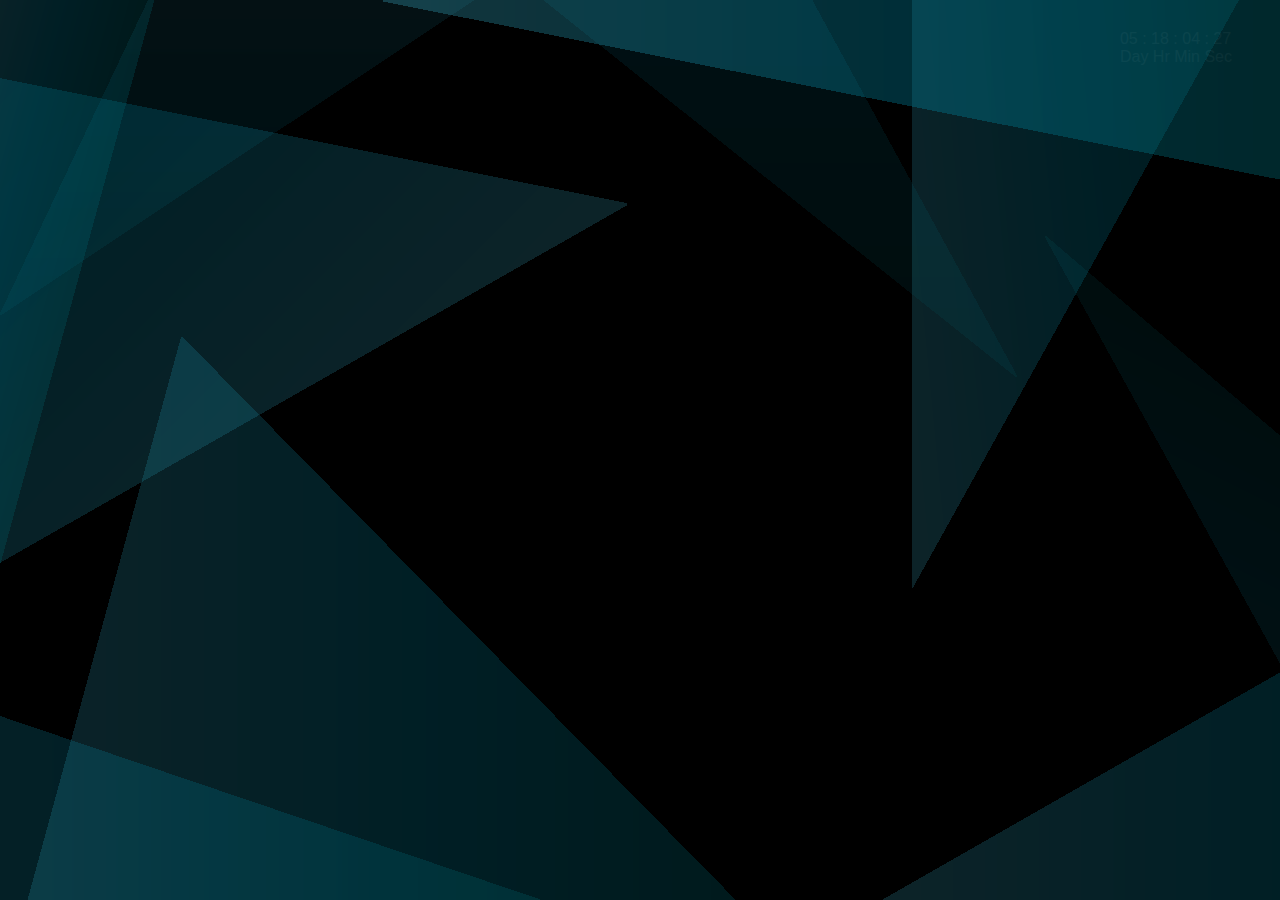
==== index.html @ abb42fe4 "Initial commit" ====
<!DOCTYPE html>
<html>
	<head>
		<title></title>
		<meta charset="UTF-8" />
		<link rel="stylesheet" type="text/css" href="includes/css/stylesheets.css" />
	</head>
	<body>
		<div id="intro">
			<div id="triangle-1"></div>
			<div id="triangle-2"></div>
			<div id="triangle-3"></div>
			<div id="triangle-4"></div>
			<div id="triangle-5"></div>
			<div id="triangle-6"></div>
			<div id="triangle-7"></div>
			<div id="triangle-8"></div>
			<div id="triangle-9"></div>
			<div id="triangle-10"></div>
		</div>
		<div id="content">
			<div id="clock">
				<span></span><br/>
				<span>Day Hr Min Sec</span>
			</div>
			<a href="index.html"><div class="base" id="logo"></div></a>
			<div id="arrow-down"></div>
		</div>
		<script type="text/javascript" src="http://ajax.googleapis.com/ajax/libs/jquery/1.9.1/jquery.min.js"></script>
		<script type="text/javascript" src="includes/js/religions_prayers_times.js"></script>
		<script type="text/javascript" src="includes/js/scripts.js"></script>
	</body>
</html>
---- includes/css/stylesheets.css ----
* {
	margin: 0px;
	padding: 0px;
}

body {
	background: #000000;
	color: white;
	font-family: 'Roboto', sans-serif;
}

#intro {
	position: absolute;
	overflow: hidden;
}

#triangle-1 {
	width: 366px;
	height: 664px;
	background: url(../imgs/triangles/triangle_1.png);
	position: absolute;
	bottom: 0px;
	right: 0px;
}

#triangle-2 {
	width: 577px;
	height: 384px;
	background: url(../imgs/triangles/triangle_2.png);
	position: absolute;
	top: 0px;
	left: 0px;
}

#triangle-3 {
	width: 368px;
	height: 667px;
	background: url(../imgs/triangles/triangle_3.png);
	position: absolute;
	top: 0px;
	right: 0px;
}

#triangle-4 {
	width: 835px;
	height: 667px;
	background: url(../imgs/triangles/triangle_4.png);
	position: absolute;
	top: 0px;
	left: 182px;
}

#triangle-5 {
	width: 1022px;
	height: 204px;
	background: url(../imgs/triangles/triangle_5.png);
	position: absolute;
	top: 0px;
	right: 0px;
}

#triangle-6 {
	width: 809px;
	height: 462px;
	background: url(../imgs/triangles/triangle_6.png);
	position: absolute;
	bottom: 0px;
	right: 0px;
}

#triangle-7 {
	width: 1022px;
	height: 666px;
	background: url(../imgs/triangles/triangle_7.png);
	position: absolute;
	top: 0px;
	right: 0px;
}

#triangle-8 {
	width: 836px;
	height: 666px;
	background: url(../imgs/triangles/triangle_8.png);
	position: absolute;
	bottom: 0px;
	left: 0px;
}

#triangle-9 {
	width: 182px;
	height: 666px;
	background: url(../imgs/triangles/triangle_9.png);
	position: absolute;
	top: 0px;
	left: 0px;
}

#triangle-10 {
	width: 816px;
	height: 277px;
	background: url(../imgs/triangles/triangle_10.png);
	position: absolute;
	bottom: 0px;
	left: 0px;
}

#content {
	position: absolute;
}

#clock {
	position: absolute;
	top: 30px;
	right: 30px;
	display: none;
}

#logo {
	width: 228px;
	height: 172px;
	position: absolute;
	display: none;
}

#singleLogo {
	width: 228px;
	height: 172px;
	position: absolute;
	display: none;
}

.base {
    background: url(../imgs/logo/logo_base.png);
}

.islam {
	background: url(../imgs/logo/Islam.png);
}

.christianity {
	background: url(../imgs/logo/Christianity.png);
}

.judaism {
	background: url(../imgs/logo/Judaism.png);
}

.islam_christianity {
	background: url(../imgs/logo/Islam_Christianity.png);
}

.christianity_judaism {
	background: url(../imgs/logo/Christianity_Judaism.png);
}

.islam_judaism {
	background: url(../imgs/logo/Islam_Judaism.png);
}

.islam_christianity_judaism {
	background: url(../imgs/logo/Islam_Christianity_Judaism.png);
}

#arrow-down {
	width: 28px;
	height: 12px;
	background: url(../imgs/arrow_down.png);
	position: fixed;
	bottom: 20px;
	display: none;
}

@import url(http://fonts.googleapis.com/css?family=Roboto:400,500,700,300,100);

/* Mobile portrait */
@media only screen and (max-device-width : 320px) {

}

/* Mobile landscape */
@media only screen and (min-device-width : 321px) and (max-device-width : 480px) {

}

/* Small tablet */
@media only screen and (min-device-width : 481px) and (max-device-width : 600px) {

}

/* Tablet portrait */
@media only screen and (min-device-width : 601px) and (max-device-width : 768px) {
	
}

/* Tablet landscape or Netbook */
@media only screen and (min-device-width : 769px) and (max-device-width : 1024px) {
	
}

/* Desktop */
@media only screen and (min-device-width : 1025px) and (max-device-width : 1280px) {
	
}

/* Small tablet */
@media only screen and (max-device-width : 1281px) {
	
}
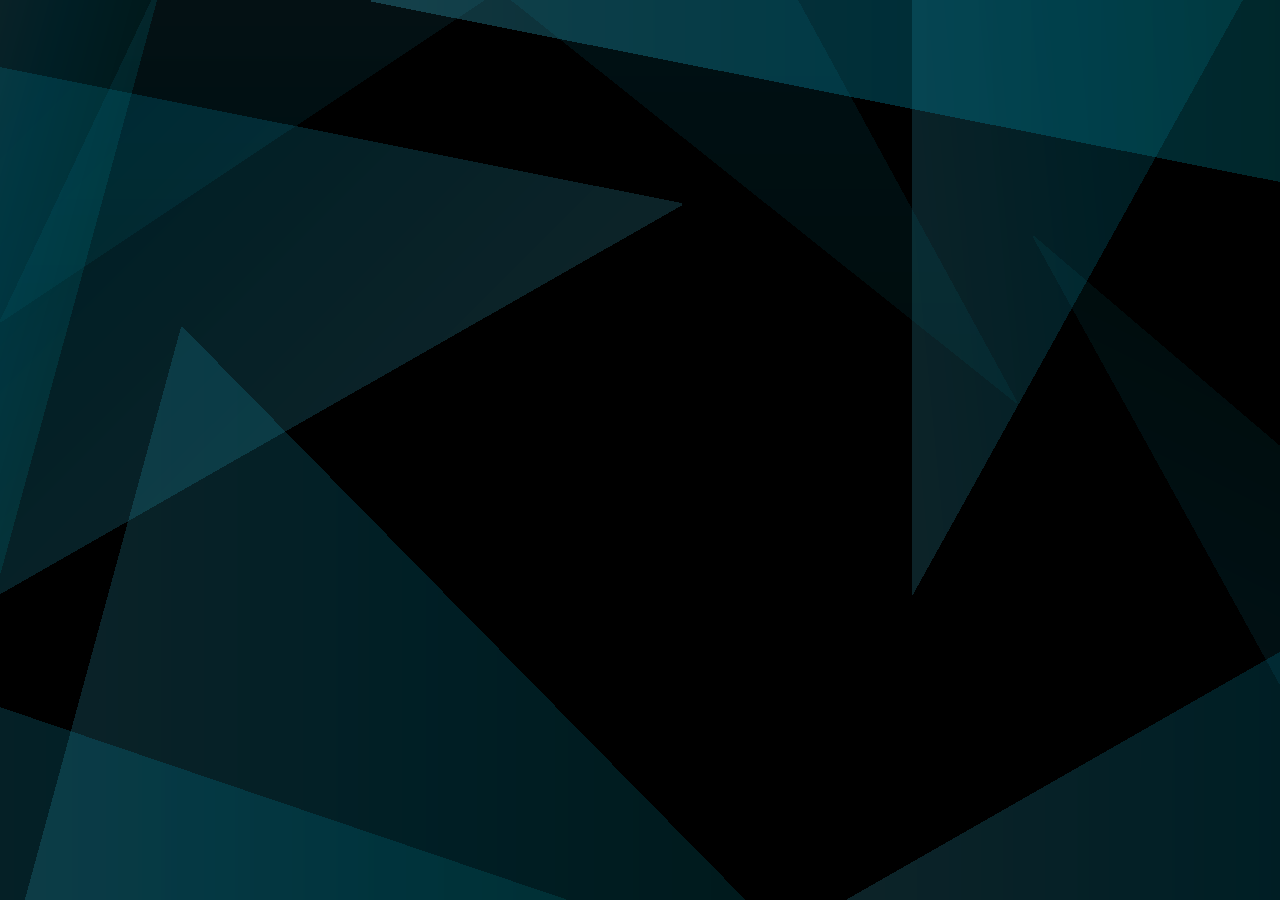
==== commit 90587bfb: "Changes in logos pngs and classes" ====
--- a/index.html
+++ b/index.html
@@ -1,7 +1,7 @@
 <!DOCTYPE html>
 <html>
 	<head>
-		<title></title>
+		<title>True Religion</title>
 		<meta charset="UTF-8" />
 		<link rel="stylesheet" type="text/css" href="includes/css/stylesheets.css" />
 	</head>
--- a/includes/css/stylesheets.css
+++ b/includes/css/stylesheets.css
@@ -134,31 +134,15 @@
 }
 
 .islam {
-	background: url(../imgs/logo/Islam.png);
+	background: url(../imgs/logo/islam.png);
 }
 
 .christianity {
-	background: url(../imgs/logo/Christianity.png);
+	background: url(../imgs/logo/christianity.png);
 }
 
 .judaism {
-	background: url(../imgs/logo/Judaism.png);
-}
-
-.islam_christianity {
-	background: url(../imgs/logo/Islam_Christianity.png);
-}
-
-.christianity_judaism {
-	background: url(../imgs/logo/Christianity_Judaism.png);
-}
-
-.islam_judaism {
-	background: url(../imgs/logo/Islam_Judaism.png);
-}
-
-.islam_christianity_judaism {
-	background: url(../imgs/logo/Islam_Christianity_Judaism.png);
+	background: url(../imgs/logo/judaism.png);
 }
 
 #arrow-down {
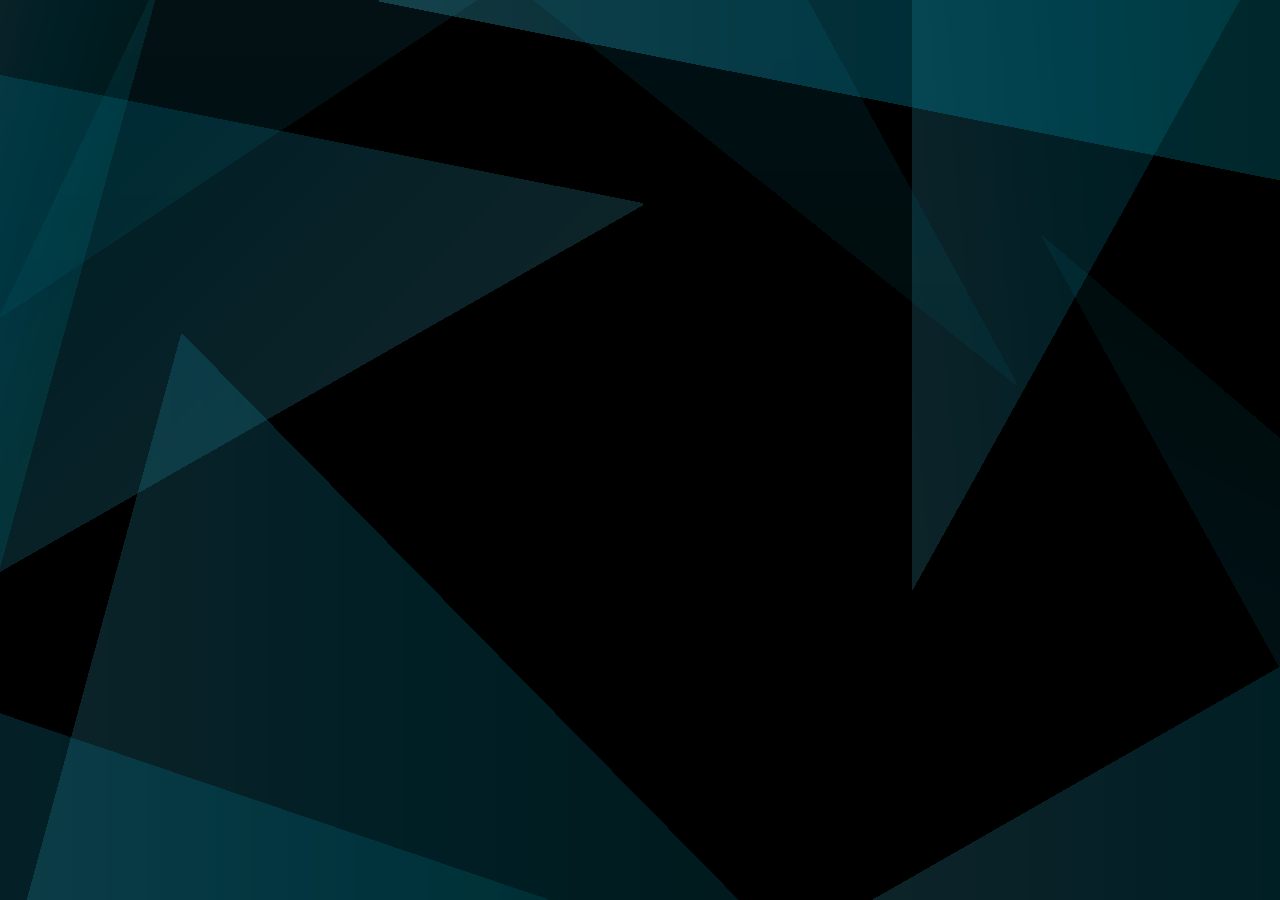
==== commit 77646336: "Changes after mittig with Nawal" ====
--- a/index.html
+++ b/index.html
@@ -2,8 +2,8 @@
 <html>
 	<head>
 		<title>True Religion</title>
-		<meta charset="UTF-8" />
-		<link rel="stylesheet" type="text/css" href="includes/css/stylesheets.css" />
+		<meta charset="UTF-8">
+		<link rel="stylesheet" type="text/css" href="includes/css/stylesheets.css">
 	</head>
 	<body>
 		<div id="intro">
@@ -17,16 +17,61 @@
 			<div id="triangle-8"></div>
 			<div id="triangle-9"></div>
 			<div id="triangle-10"></div>
+			<div id="intro-logo"></div>
 		</div>
 		<div id="content">
+
 			<div id="clock">
-				<span></span><br/>
+				<span></span><br>
 				<span>Day Hr Min Sec</span>
 			</div>
+			
 			<a href="index.html"><div class="base" id="logo"></div></a>
+
+			<section id="page-2">
+				<sectoin id="title-2"></section>
+				<article id="subtitle"></article>
+				<article id="details"></article>
+			</section>
+
+			<section id="page-3">
+				<section id="title-3"></section>
+				<section id="prayer-names-title"><span></span></section>
+				<section id="prayer-times-title"><span></span></section>
+				<section id="logo-images-title"><span></span></section>
+				<section id="prayer-names">
+					<section id="islam-prayer-names"></section>
+					<section id="judaism-prayer-names"></section>
+					<section id="christianity-prayer-names"></section>
+				</section>
+				<section id="prayer-times">
+					<section id="islam-prayer-time"></section>
+					<section id="judaism-prayer-times"></section>
+					<section id="christianity-prayer-times"></section>
+				</section>
+				<section id="logo-images">
+					<img src="">
+					<img src="">
+					<img src="">
+				</section>
+			</section>
+
+			<section id="page-4">
+				<section id="title-4"></section>
+				<section>
+					<img src="">
+					<img src="">
+					<img src="">
+					<img src="">
+				</section>
+			</section>
+
+		</div>
+		<footer>
 			<div id="arrow-down"></div>
-		</div>
-		<script type="text/javascript" src="http://ajax.googleapis.com/ajax/libs/jquery/1.9.1/jquery.min.js"></script>
+		</footer>
+		<script type="text/javascript" src="includes/js/jquery-ui-1.10.3.custom/js/jquery-1.9.1.js"></script>
+		<script type="text/javascript" src="includes/js/jquery-ui-1.10.3.custom/js/jquery-ui-1.10.3.custom.min.js"></script>
 		<script type="text/javascript" src="includes/js/religions_prayers_times.js"></script>
 		<script type="text/javascript" src="includes/js/scripts.js"></script>
 	</body>
--- a/includes/css/stylesheets.css
+++ b/includes/css/stylesheets.css
@@ -1,6 +1,7 @@
 * {
 	margin: 0px;
 	padding: 0px;
+	border: none;
 }
 
 body {
@@ -104,6 +105,32 @@
 	left: 0px;
 }
 
+#intro-logo {
+	width: 888px;
+	height: 592px;
+	position: absolute;
+}
+
+.intro-base {
+    background: url(../imgs/logo/intro/logo_base.png) no-repeat center center;
+}
+
+.intro-all-religions {
+	background: url(../imgs/logo/intro/all_religions.png) no-repeat;
+}
+
+.intro-islam {
+	background: url(../imgs/logo/intro/islam.png) no-repeat left center;
+}
+
+.intro-christianity {
+	background: url(../imgs/logo/intro/christianity.png) no-repeat center center;
+}
+
+.intro-judaism {
+	background: url(../imgs/logo/intro/judaism.png) no-repeat right center;
+}
+
 #content {
 	position: absolute;
 }
@@ -122,27 +149,20 @@
 	display: none;
 }
 
-#singleLogo {
-	width: 228px;
-	height: 172px;
-	position: absolute;
-	display: none;
-}
-
 .base {
-    background: url(../imgs/logo/logo_base.png);
+    background: url(../imgs/logo/logo_base.png)  no-repeat;
 }
 
 .islam {
-	background: url(../imgs/logo/islam.png);
+	background: url(../imgs/logo/islam.png)  no-repeat;
 }
 
 .christianity {
-	background: url(../imgs/logo/christianity.png);
+	background: url(../imgs/logo/christianity.png)  no-repeat;
 }
 
 .judaism {
-	background: url(../imgs/logo/judaism.png);
+	background: url(../imgs/logo/judaism.png)  no-repeat;
 }
 
 #arrow-down {
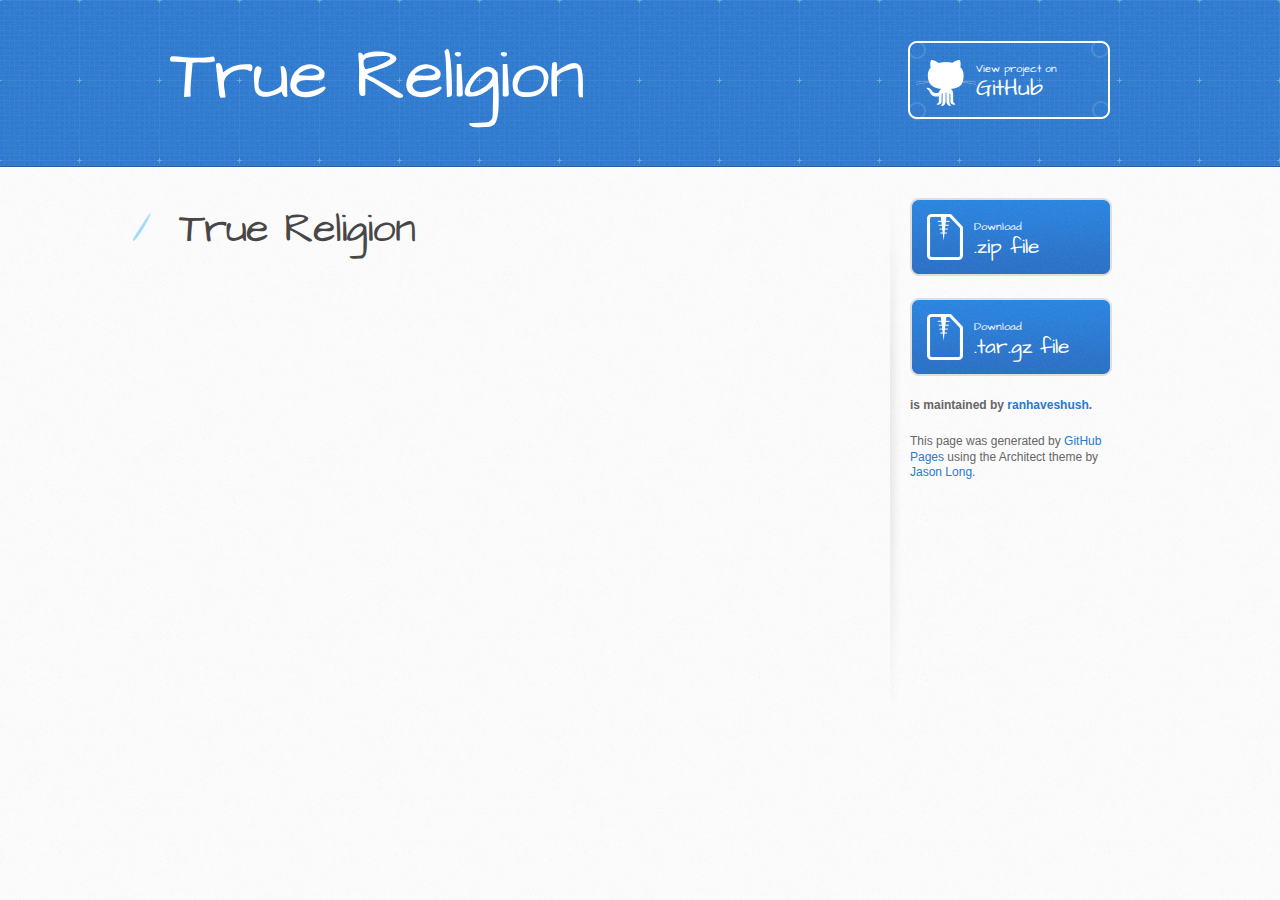
==== commit d304755f: "Create gh-pages branch via GitHub" ====
--- a/index.html
+++ b/index.html
@@ -1,78 +1,54 @@
 <!DOCTYPE html>
 <html>
-	<head>
-		<title>True Religion</title>
-		<meta charset="UTF-8">
-		<link rel="stylesheet" type="text/css" href="includes/css/stylesheets.css">
-	</head>
-	<body>
-		<div id="intro">
-			<div id="triangle-1"></div>
-			<div id="triangle-2"></div>
-			<div id="triangle-3"></div>
-			<div id="triangle-4"></div>
-			<div id="triangle-5"></div>
-			<div id="triangle-6"></div>
-			<div id="triangle-7"></div>
-			<div id="triangle-8"></div>
-			<div id="triangle-9"></div>
-			<div id="triangle-10"></div>
-			<div id="intro-logo"></div>
-		</div>
-		<div id="content">
+  <head>
+    <meta charset='utf-8'>
+    <meta http-equiv="X-UA-Compatible" content="chrome=1">
+    <meta name="viewport" content="width=device-width, initial-scale=1, maximum-scale=1">
+    <link href='https://fonts.googleapis.com/css?family=Architects+Daughter' rel='stylesheet' type='text/css'>
+    <link rel="stylesheet" type="text/css" href="stylesheets/stylesheet.css" media="screen" />
+    <link rel="stylesheet" type="text/css" href="stylesheets/pygment_trac.css" media="screen" />
+    <link rel="stylesheet" type="text/css" href="stylesheets/print.css" media="print" />
 
-			<div id="clock">
-				<span></span><br>
-				<span>Day Hr Min Sec</span>
-			</div>
-			
-			<a href="index.html"><div class="base" id="logo"></div></a>
+    <!--[if lt IE 9]>
+    <script src="//html5shiv.googlecode.com/svn/trunk/html5.js"></script>
+    <![endif]-->
 
-			<section id="page-2">
-				<sectoin id="title-2"></section>
-				<article id="subtitle"></article>
-				<article id="details"></article>
-			</section>
+    <title>True Religion by ranhaveshush</title>
+  </head>
 
-			<section id="page-3">
-				<section id="title-3"></section>
-				<section id="prayer-names-title"><span></span></section>
-				<section id="prayer-times-title"><span></span></section>
-				<section id="logo-images-title"><span></span></section>
-				<section id="prayer-names">
-					<section id="islam-prayer-names"></section>
-					<section id="judaism-prayer-names"></section>
-					<section id="christianity-prayer-names"></section>
-				</section>
-				<section id="prayer-times">
-					<section id="islam-prayer-time"></section>
-					<section id="judaism-prayer-times"></section>
-					<section id="christianity-prayer-times"></section>
-				</section>
-				<section id="logo-images">
-					<img src="">
-					<img src="">
-					<img src="">
-				</section>
-			</section>
+  <body>
+    <header>
+      <div class="inner">
+        <h1>True Religion</h1>
+        <h2></h2>
+        <a href="https://github.com/ranhaveshush/Religions" class="button"><small>View project on</small>GitHub</a>
+      </div>
+    </header>
 
-			<section id="page-4">
-				<section id="title-4"></section>
-				<section>
-					<img src="">
-					<img src="">
-					<img src="">
-					<img src="">
-				</section>
-			</section>
+    <div id="content-wrapper">
+      <div class="inner clearfix">
+        <section id="main-content">
+          <h1>
+<a name="true-religion" class="anchor" href="#true-religion"><span class="octicon octicon-link"></span></a>True Religion</h1>
+        </section>
 
-		</div>
-		<footer>
-			<div id="arrow-down"></div>
-		</footer>
-		<script type="text/javascript" src="includes/js/jquery-ui-1.10.3.custom/js/jquery-1.9.1.js"></script>
-		<script type="text/javascript" src="includes/js/jquery-ui-1.10.3.custom/js/jquery-ui-1.10.3.custom.min.js"></script>
-		<script type="text/javascript" src="includes/js/religions_prayers_times.js"></script>
-		<script type="text/javascript" src="includes/js/scripts.js"></script>
-	</body>
+        <aside id="sidebar">
+          <a href="https://github.com/ranhaveshush/Religions/zipball/master" class="button">
+            <small>Download</small>
+            .zip file
+          </a>
+          <a href="https://github.com/ranhaveshush/Religions/tarball/master" class="button">
+            <small>Download</small>
+            .tar.gz file
+          </a>
+
+          <p class="repo-owner"><a href="https://github.com/ranhaveshush/Religions"></a> is maintained by <a href="https://github.com/ranhaveshush">ranhaveshush</a>.</p>
+
+          <p>This page was generated by <a href="pages.github.com">GitHub Pages</a> using the Architect theme by <a href="https://twitter.com/jasonlong">Jason Long</a>.</p>
+        </aside>
+      </div>
+    </div>
+
+  
+  </body>
 </html>--- a/stylesheets/stylesheet.css
+++ b/stylesheets/stylesheet.css
@@ -0,0 +1,479 @@
+/* http://meyerweb.com/eric/tools/css/reset/ 
+   v2.0 | 20110126
+   License: none (public domain)
+*/
+html, body, div, span, applet, object, iframe,
+h1, h2, h3, h4, h5, h6, p, blockquote, pre,
+a, abbr, acronym, address, big, cite, code,
+del, dfn, em, img, ins, kbd, q, s, samp,
+small, strike, strong, sub, sup, tt, var,
+b, u, i, center,
+dl, dt, dd, ol, ul, li,
+fieldset, form, label, legend,
+table, caption, tbody, tfoot, thead, tr, th, td,
+article, aside, canvas, details, embed, 
+figure, figcaption, footer, header, hgroup, 
+menu, nav, output, ruby, section, summary,
+time, mark, audio, video {
+	margin: 0;
+	padding: 0;
+	border: 0;
+	font-size: 100%;
+	font: inherit;
+	vertical-align: baseline;
+}
+/* HTML5 display-role reset for older browsers */
+article, aside, details, figcaption, figure, 
+footer, header, hgroup, menu, nav, section {
+	display: block;
+}
+body {
+	line-height: 1;
+}
+ol, ul {
+	list-style: none;
+}
+blockquote, q {
+	quotes: none;
+}
+blockquote:before, blockquote:after,
+q:before, q:after {
+	content: '';
+	content: none;
+}
+table {
+	border-collapse: collapse;
+	border-spacing: 0;
+}
+
+/* LAYOUT STYLES */
+body {
+  font-size: 15px;
+  line-height: 1.5; 
+  background: #fafafa url(../images/body-bg.jpg) 0 0 repeat;
+  font-family: 'Helvetica Neue', Helvetica, Arial, serif;
+  font-weight: 400;
+  color: #666;
+}
+
+a {
+  color: #2879d0;
+}
+a:hover {
+  color: #2268b2;
+}
+
+header {
+  padding-top: 40px;
+  padding-bottom: 40px;
+  font-family: 'Architects Daughter', 'Helvetica Neue', Helvetica, Arial, serif; 
+  background: #2e7bcf url(../images/header-bg.jpg) 0 0 repeat-x;
+  border-bottom: solid 1px #275da1;
+}
+
+header h1 {
+  letter-spacing: -1px;
+  font-size: 72px;
+  color: #fff;
+  line-height: 1;
+  margin-bottom: 0.2em;
+  width: 540px;
+}
+
+header h2 {
+  font-size: 26px;
+  color: #9ddcff;
+  font-weight: normal;
+  line-height: 1.3;
+  width: 540px;
+  letter-spacing: 0;
+}
+
+.inner {
+  position: relative;
+  width: 940px;
+  margin: 0 auto;
+}
+
+#content-wrapper {
+  border-top: solid 1px #fff;
+  padding-top: 30px;
+}
+
+#main-content {
+  width: 690px;
+  float: left;
+}
+
+#main-content img {
+  max-width: 100%;
+}
+
+aside#sidebar {
+  width: 200px;
+  padding-left: 20px;
+  min-height: 504px;
+  float: right;
+  background: transparent url(../images/sidebar-bg.jpg) 0 0 no-repeat;
+  font-size: 12px;
+  line-height: 1.3;
+}
+
+aside#sidebar p.repo-owner,
+aside#sidebar p.repo-owner a {
+  font-weight: bold;
+}
+
+#downloads {
+  margin-bottom: 40px;
+}
+
+a.button {
+  width: 134px;
+  height: 58px;
+  line-height: 1.2;
+  font-size: 23px;
+  color: #fff;
+  padding-left: 68px;
+  padding-top: 22px;
+  font-family: 'Architects Daughter', 'Helvetica Neue', Helvetica, Arial, serif; 
+}
+a.button small {
+  display: block;
+  font-size: 11px;
+}
+header a.button {
+  position: absolute;
+  right: 0;
+  top: 0;
+  background: transparent url(../images/github-button.png) 0 0 no-repeat;
+}
+aside a.button {
+  width: 138px;
+  padding-left: 64px;
+  display: block;
+  background: transparent url(../images/download-button.png) 0 0 no-repeat;
+  margin-bottom: 20px;
+  font-size: 21px;
+}
+
+code, pre {
+  font-family: Monaco, "Bitstream Vera Sans Mono", "Lucida Console", Terminal, monospace;
+  color: #222;
+  margin-bottom: 30px;
+  font-size: 13px;
+}
+
+code {
+  background-color: #f2f8fc;
+  border: solid 1px #dbe7f3;
+  padding: 0 3px;
+}
+
+pre {
+  padding: 20px;
+  background: #fff;
+  text-shadow: none;
+  overflow: auto;
+  border: solid 1px #f2f2f2;
+}
+pre code {
+  color: #2879d0;
+  background-color: #fff;
+  border: none;
+  padding: 0;
+}
+
+ul, ol, dl {
+  margin-bottom: 20px;
+}
+
+
+/* COMMON STYLES */
+
+hr {
+  height: 1px;
+  line-height: 1px;
+  margin-top: 1em;
+  padding-bottom: 1em;
+  border: none;
+  background: transparent url('../images/hr.png') 0 0 no-repeat;
+}
+
+table {
+  width: 100%;
+  border: 1px solid #ebebeb;
+}
+
+th {
+  font-weight: 500;
+}
+
+td {
+  border: 1px solid #ebebeb;
+  text-align: center; 
+  font-weight: 300;
+}
+
+form {
+  background: #f2f2f2;
+  padding: 20px;
+  
+}
+
+
+/* GENERAL ELEMENT TYPE STYLES */
+
+#main-content h1 {
+  font-family: 'Architects Daughter', 'Helvetica Neue', Helvetica, Arial, serif; 
+  font-size: 2.8em;
+  letter-spacing: -1px;
+  color: #474747;
+} 
+
+#main-content h1:before {
+  content: "/";
+  color: #9ddcff;
+  padding-right: 0.3em;
+  margin-left: -0.9em;
+}
+
+#main-content h2 {
+  font-family: 'Architects Daughter', 'Helvetica Neue', Helvetica, Arial, serif; 
+  font-size: 22px;
+  font-weight: bold;
+  margin-bottom: 8px;
+  color: #474747;
+} 
+#main-content h2:before {
+  content: "//";
+  color: #9ddcff;
+  padding-right: 0.3em;
+  margin-left: -1.5em;
+}
+
+#main-content h3 {
+  font-family: 'Architects Daughter', 'Helvetica Neue', Helvetica, Arial, serif; 
+  font-size: 18px;
+  font-weight: bold;
+  margin-top: 24px;
+  margin-bottom: 8px;
+  color: #474747;
+} 
+ 
+#main-content h3:before {
+  content: "///";
+  color: #9ddcff;
+  padding-right: 0.3em;
+  margin-left: -2em;
+}
+
+#main-content h4 {
+  font-family: 'Architects Daughter', 'Helvetica Neue', Helvetica, Arial, serif; 
+  font-size: 15px;
+  font-weight: bold;
+  color: #474747;
+} 
+
+h4:before {
+  content: "////";
+  color: #9ddcff;
+  padding-right: 0.3em;
+  margin-left: -2.8em;
+}
+
+#main-content h5 {
+  font-family: 'Architects Daughter', 'Helvetica Neue', Helvetica, Arial, serif; 
+  font-size: 14px;
+  color: #474747;
+} 
+h5:before {
+  content: "/////";
+  color: #9ddcff;
+  padding-right: 0.3em;
+  margin-left: -3.2em;
+}
+
+#main-content h6 {
+  font-family: 'Architects Daughter', 'Helvetica Neue', Helvetica, Arial, serif; 
+  font-size: .8em;
+  color: #474747;
+} 
+h6:before {
+  content: "//////";
+  color: #9ddcff;
+  padding-right: 0.3em;
+  margin-left: -3.7em;
+}
+
+p {
+  margin-bottom: 20px;
+}
+ 
+a {
+  text-decoration: none;
+}
+
+p a {
+  font-weight: 400;
+}
+
+blockquote {
+  font-size: 1.6em;
+  border-left: 10px solid #e9e9e9;
+  margin-bottom: 20px;
+  padding: 0 0 0 30px;
+}
+
+ul li {
+  list-style: disc inside;
+  padding-left: 20px;
+}
+
+ol li {
+  list-style: decimal inside;
+  padding-left: 3px;
+}
+
+dl dd {
+  font-style: italic;
+  font-weight: 100;
+}
+
+footer {
+  background: transparent url('../images/hr.png') 0 0 no-repeat;
+  margin-top: 40px;
+  padding-top: 20px;
+  padding-bottom: 30px;
+  font-size: 13px;
+  color: #aaa;
+}
+
+footer a {
+  color: #666;
+}
+footer a:hover {
+  color: #444;
+}
+
+/* MISC */
+.clearfix:after {
+  clear: both;
+  content: '.';
+  display: block;
+  visibility: hidden;
+  height: 0;
+}
+
+.clearfix {display: inline-block;}
+* html .clearfix {height: 1%;}
+.clearfix {display: block;}
+
+/* #Media Queries
+================================================== */
+
+/* Smaller than standard 960 (devices and browsers) */
+@media only screen and (max-width: 959px) {}
+
+/* Tablet Portrait size to standard 960 (devices and browsers) */
+@media only screen and (min-width: 768px) and (max-width: 959px) {
+  .inner {
+    width: 740px;
+  }
+  header h1, header h2 {
+    width: 340px;
+  }
+  header h1 {
+    font-size: 60px;
+  }
+  header h2 {
+    font-size: 30px;
+  }
+  #main-content {
+    width: 490px;
+  }
+  #main-content h1:before,
+  #main-content h2:before,
+  #main-content h3:before,
+  #main-content h4:before,
+  #main-content h5:before,
+  #main-content h6:before {
+    content: none;
+    padding-right: 0;
+    margin-left: 0;
+  }
+}
+
+/* All Mobile Sizes (devices and browser) */
+@media only screen and (max-width: 767px) {
+  .inner {
+    width: 93%;
+  }
+  header {
+    padding: 20px 0;
+  }
+  header .inner {
+    position: relative;
+  }
+  header h1, header h2 {
+    width: 100%;
+  }
+  header h1 {
+    font-size: 48px;
+  }
+  header h2 {
+    font-size: 24px;
+  }
+  header a.button {
+    background-image: none;
+    width: auto;
+    height: auto;
+    display: inline-block;
+    margin-top: 15px;
+    padding: 5px 10px;
+    position: relative;
+    text-align: center;
+    font-size: 13px;
+    line-height: 1;
+    background-color: #9ddcff;
+    color: #2879d0;
+    -moz-border-radius: 5px;
+    -webkit-border-radius: 5px;                     
+    border-radius: 5px;    
+  }
+  header a.button small {
+    font-size: 13px;
+    display: inline;
+  }
+  #main-content,
+  aside#sidebar {
+    float: none;
+    width: 100% ! important;
+  }
+  aside#sidebar {
+    background-image: none;
+    margin-top: 20px;
+    border-top: solid 1px #ddd;
+    padding: 20px 0;
+    min-height: 0;
+  }
+  aside#sidebar a.button {
+    display: none;
+  }
+  #main-content h1:before,
+  #main-content h2:before,
+  #main-content h3:before,
+  #main-content h4:before,
+  #main-content h5:before,
+  #main-content h6:before {
+    content: none;
+    padding-right: 0;
+    margin-left: 0;
+  }
+}
+
+/* Mobile Landscape Size to Tablet Portrait (devices and browsers) */
+@media only screen and (min-width: 480px) and (max-width: 767px) {}
+
+/* Mobile Portrait Size to Mobile Landscape Size (devices and browsers) */
+@media only screen and (max-width: 479px) {}
--- a/stylesheets/pygment_trac.css
+++ b/stylesheets/pygment_trac.css
@@ -0,0 +1,69 @@
+.highlight  { background: #ffffff; }
+.highlight .c { color: #999988; font-style: italic } /* Comment */
+.highlight .err { color: #a61717; background-color: #e3d2d2 } /* Error */
+.highlight .k { font-weight: bold } /* Keyword */
+.highlight .o { font-weight: bold } /* Operator */
+.highlight .cm { color: #999988; font-style: italic } /* Comment.Multiline */
+.highlight .cp { color: #999999; font-weight: bold } /* Comment.Preproc */
+.highlight .c1 { color: #999988; font-style: italic } /* Comment.Single */
+.highlight .cs { color: #999999; font-weight: bold; font-style: italic } /* Comment.Special */
+.highlight .gd { color: #000000; background-color: #ffdddd } /* Generic.Deleted */
+.highlight .gd .x { color: #000000; background-color: #ffaaaa } /* Generic.Deleted.Specific */
+.highlight .ge { font-style: italic } /* Generic.Emph */
+.highlight .gr { color: #aa0000 } /* Generic.Error */
+.highlight .gh { color: #999999 } /* Generic.Heading */
+.highlight .gi { color: #000000; background-color: #ddffdd } /* Generic.Inserted */
+.highlight .gi .x { color: #000000; background-color: #aaffaa } /* Generic.Inserted.Specific */
+.highlight .go { color: #888888 } /* Generic.Output */
+.highlight .gp { color: #555555 } /* Generic.Prompt */
+.highlight .gs { font-weight: bold } /* Generic.Strong */
+.highlight .gu { color: #800080; font-weight: bold; } /* Generic.Subheading */
+.highlight .gt { color: #aa0000 } /* Generic.Traceback */
+.highlight .kc { font-weight: bold } /* Keyword.Constant */
+.highlight .kd { font-weight: bold } /* Keyword.Declaration */
+.highlight .kn { font-weight: bold } /* Keyword.Namespace */
+.highlight .kp { font-weight: bold } /* Keyword.Pseudo */
+.highlight .kr { font-weight: bold } /* Keyword.Reserved */
+.highlight .kt { color: #445588; font-weight: bold } /* Keyword.Type */
+.highlight .m { color: #009999 } /* Literal.Number */
+.highlight .s { color: #d14 } /* Literal.String */
+.highlight .na { color: #008080 } /* Name.Attribute */
+.highlight .nb { color: #0086B3 } /* Name.Builtin */
+.highlight .nc { color: #445588; font-weight: bold } /* Name.Class */
+.highlight .no { color: #008080 } /* Name.Constant */
+.highlight .ni { color: #800080 } /* Name.Entity */
+.highlight .ne { color: #990000; font-weight: bold } /* Name.Exception */
+.highlight .nf { color: #990000; font-weight: bold } /* Name.Function */
+.highlight .nn { color: #555555 } /* Name.Namespace */
+.highlight .nt { color: #000080 } /* Name.Tag */
+.highlight .nv { color: #008080 } /* Name.Variable */
+.highlight .ow { font-weight: bold } /* Operator.Word */
+.highlight .w { color: #bbbbbb } /* Text.Whitespace */
+.highlight .mf { color: #009999 } /* Literal.Number.Float */
+.highlight .mh { color: #009999 } /* Literal.Number.Hex */
+.highlight .mi { color: #009999 } /* Literal.Number.Integer */
+.highlight .mo { color: #009999 } /* Literal.Number.Oct */
+.highlight .sb { color: #d14 } /* Literal.String.Backtick */
+.highlight .sc { color: #d14 } /* Literal.String.Char */
+.highlight .sd { color: #d14 } /* Literal.String.Doc */
+.highlight .s2 { color: #d14 } /* Literal.String.Double */
+.highlight .se { color: #d14 } /* Literal.String.Escape */
+.highlight .sh { color: #d14 } /* Literal.String.Heredoc */
+.highlight .si { color: #d14 } /* Literal.String.Interpol */
+.highlight .sx { color: #d14 } /* Literal.String.Other */
+.highlight .sr { color: #009926 } /* Literal.String.Regex */
+.highlight .s1 { color: #d14 } /* Literal.String.Single */
+.highlight .ss { color: #990073 } /* Literal.String.Symbol */
+.highlight .bp { color: #999999 } /* Name.Builtin.Pseudo */
+.highlight .vc { color: #008080 } /* Name.Variable.Class */
+.highlight .vg { color: #008080 } /* Name.Variable.Global */
+.highlight .vi { color: #008080 } /* Name.Variable.Instance */
+.highlight .il { color: #009999 } /* Literal.Number.Integer.Long */
+
+.type-csharp .highlight .k { color: #0000FF }
+.type-csharp .highlight .kt { color: #0000FF }
+.type-csharp .highlight .nf { color: #000000; font-weight: normal }
+.type-csharp .highlight .nc { color: #2B91AF }
+.type-csharp .highlight .nn { color: #000000 }
+.type-csharp .highlight .s { color: #A31515 }
+.type-csharp .highlight .sc { color: #A31515 }
--- a/stylesheets/print.css
+++ b/stylesheets/print.css
@@ -0,0 +1,226 @@
+html, body, div, span, applet, object, iframe,
+h1, h2, h3, h4, h5, h6, p, blockquote, pre,
+a, abbr, acronym, address, big, cite, code,
+del, dfn, em, img, ins, kbd, q, s, samp,
+small, strike, strong, sub, sup, tt, var,
+b, u, i, center,
+dl, dt, dd, ol, ul, li,
+fieldset, form, label, legend,
+table, caption, tbody, tfoot, thead, tr, th, td,
+article, aside, canvas, details, embed, 
+figure, figcaption, footer, header, hgroup, 
+menu, nav, output, ruby, section, summary,
+time, mark, audio, video {
+  margin: 0;
+  padding: 0;
+  border: 0;
+  font-size: 100%;
+  font: inherit;
+  vertical-align: baseline;
+}
+/* HTML5 display-role reset for older browsers */
+article, aside, details, figcaption, figure, 
+footer, header, hgroup, menu, nav, section {
+  display: block;
+}
+body {
+  line-height: 1;
+}
+ol, ul {
+  list-style: none;
+}
+blockquote, q {
+  quotes: none;
+}
+blockquote:before, blockquote:after,
+q:before, q:after {
+  content: '';
+  content: none;
+}
+table {
+  border-collapse: collapse;
+  border-spacing: 0;
+}
+body {
+  font-size: 13px;
+  line-height: 1.5; 
+  font-family: 'Helvetica Neue', Helvetica, Arial, serif;
+  color: #000;
+}
+
+a {
+  color: #d5000d;
+  font-weight: bold;
+}
+
+header {
+  padding-top: 35px;
+  padding-bottom: 10px;
+}
+
+header h1 {
+  font-weight: bold;
+  letter-spacing: -1px;
+  font-size: 48px;
+  color: #303030;
+  line-height: 1.2;
+}
+
+header h2 {
+  letter-spacing: -1px;
+  font-size: 24px;
+  color: #aaa;
+  font-weight: normal;
+  line-height: 1.3;
+}
+#downloads {
+  display: none;
+}
+#main_content {
+  padding-top: 20px;
+}
+
+code, pre {
+  font-family: Monaco, "Bitstream Vera Sans Mono", "Lucida Console", Terminal;
+  color: #222;
+  margin-bottom: 30px;
+  font-size: 12px;
+}
+
+code {
+  padding: 0 3px;
+}
+
+pre {
+  border: solid 1px #ddd;
+  padding: 20px;
+  overflow: auto;
+}
+pre code {
+  padding: 0;
+}
+
+ul, ol, dl {
+  margin-bottom: 20px;
+}
+
+
+/* COMMON STYLES */
+
+table {
+  width: 100%;
+  border: 1px solid #ebebeb;
+}
+
+th {
+  font-weight: 500;
+}
+
+td {
+  border: 1px solid #ebebeb;
+  text-align: center; 
+  font-weight: 300;
+}
+
+form {
+  background: #f2f2f2;
+  padding: 20px;
+  
+}
+
+
+/* GENERAL ELEMENT TYPE STYLES */
+
+h1 {
+  font-size: 2.8em;
+} 
+
+h2 {
+  font-size: 22px;
+  font-weight: bold;
+  color: #303030;
+  margin-bottom: 8px;
+} 
+
+h3 {
+  color: #d5000d;
+  font-size: 18px;
+  font-weight: bold;
+  margin-bottom: 8px;
+} 
+ 
+h4 {
+  font-size: 16px;
+  color: #303030;
+  font-weight: bold;
+} 
+
+h5 {
+  font-size: 1em;
+  color: #303030;
+} 
+
+h6 {
+  font-size: .8em;
+  color: #303030;
+} 
+
+p {
+  font-weight: 300;
+  margin-bottom: 20px;
+}
+ 
+a {
+  text-decoration: none;
+}
+
+p a {
+  font-weight: 400;
+}
+
+blockquote {
+  font-size: 1.6em;
+  border-left: 10px solid #e9e9e9;
+  margin-bottom: 20px;
+  padding: 0 0 0 30px;
+}
+
+ul li {
+  list-style: disc inside;
+  padding-left: 20px;
+}
+
+ol li {
+  list-style: decimal inside;
+  padding-left: 3px;
+}
+
+dl dd {
+  font-style: italic;
+  font-weight: 100;
+}
+
+footer {
+  margin-top: 40px;
+  padding-top: 20px;
+  padding-bottom: 30px;
+  font-size: 13px;
+  color: #aaa;
+}
+
+footer a {
+  color: #666;
+}
+
+/* MISC */
+.clearfix:after {
+  clear: both;
+  content: '.';
+  display: block;
+  visibility: hidden;
+  height: 0;
+}
+
+.clearfix {display: inline-block;}
+* html .clearfix {height: 1%;}
+.clearfix {display: block;}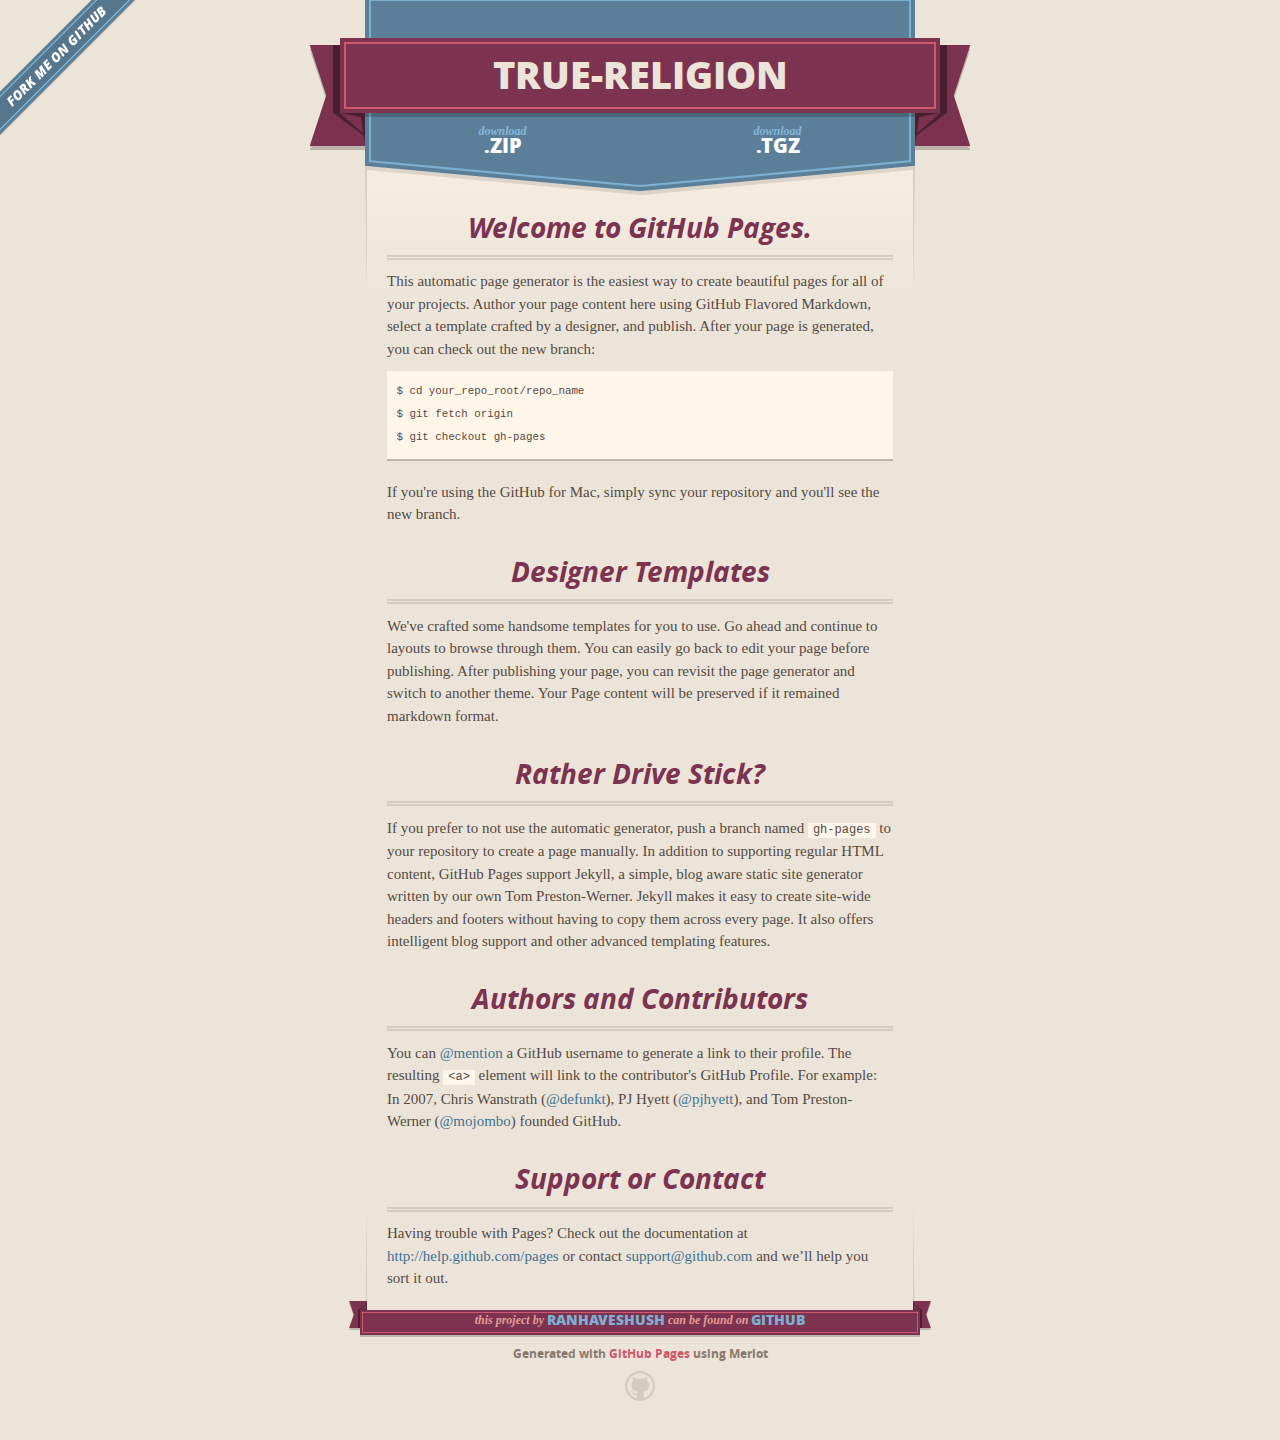
==== commit 2e8f48ec: "Create gh-pages branch via GitHub" ====
--- a/index.html
+++ b/index.html
@@ -3,52 +3,96 @@
   <head>
     <meta charset='utf-8'>
     <meta http-equiv="X-UA-Compatible" content="chrome=1">
-    <meta name="viewport" content="width=device-width, initial-scale=1, maximum-scale=1">
-    <link href='https://fonts.googleapis.com/css?family=Architects+Daughter' rel='stylesheet' type='text/css'>
-    <link rel="stylesheet" type="text/css" href="stylesheets/stylesheet.css" media="screen" />
-    <link rel="stylesheet" type="text/css" href="stylesheets/pygment_trac.css" media="screen" />
-    <link rel="stylesheet" type="text/css" href="stylesheets/print.css" media="print" />
+    <meta name="viewport" content="width=640" />
 
-    <!--[if lt IE 9]>
-    <script src="//html5shiv.googlecode.com/svn/trunk/html5.js"></script>
-    <![endif]-->
+    <link rel="stylesheet" href="stylesheets/core.css" media="screen"/>
+    <link rel="stylesheet" href="stylesheets/mobile.css" media="handheld, only screen and (max-device-width:640px)"/>
+    <link rel="stylesheet" href="stylesheets/pygment_trac.css"/>
 
-    <title>True Religion by ranhaveshush</title>
+    <script type="text/javascript" src="javascripts/modernizr.js"></script>
+    <script type="text/javascript" src="https://ajax.googleapis.com/ajax/libs/jquery/1.7.1/jquery.min.js"></script>
+    <script type="text/javascript" src="javascripts/headsmart.min.js"></script>
+    <script type="text/javascript">
+      $(document).ready(function () {
+        $('#main_content').headsmart()
+      })
+    </script>
+    <title>True-Religion by ranhaveshush</title>
   </head>
 
   <body>
-    <header>
-      <div class="inner">
-        <h1>True Religion</h1>
-        <h2></h2>
-        <a href="https://github.com/ranhaveshush/Religions" class="button"><small>View project on</small>GitHub</a>
-      </div>
-    </header>
+    <a id="forkme_banner" href="https://github.com/ranhaveshush/True-Religion">View on GitHub</a>
+    <div class="shell">
 
-    <div id="content-wrapper">
-      <div class="inner clearfix">
-        <section id="main-content">
-          <h1>
-<a name="true-religion" class="anchor" href="#true-religion"><span class="octicon octicon-link"></span></a>True Religion</h1>
-        </section>
+      <header>
+        <span class="ribbon-outer">
+          <span class="ribbon-inner">
+            <h1>True-Religion</h1>
+            <h2></h2>
+          </span>
+          <span class="left-tail"></span>
+          <span class="right-tail"></span>
+        </span>
+      </header>
 
-        <aside id="sidebar">
-          <a href="https://github.com/ranhaveshush/Religions/zipball/master" class="button">
-            <small>Download</small>
-            .zip file
-          </a>
-          <a href="https://github.com/ranhaveshush/Religions/tarball/master" class="button">
-            <small>Download</small>
-            .tar.gz file
-          </a>
+      <section id="downloads">
+        <span class="inner">
+          <a href="https://github.com/ranhaveshush/True-Religion/zipball/master" class="zip"><em>download</em> .ZIP</a><a href="https://github.com/ranhaveshush/True-Religion/tarball/master" class="tgz"><em>download</em> .TGZ</a>
+        </span>
+      </section>
 
-          <p class="repo-owner"><a href="https://github.com/ranhaveshush/Religions"></a> is maintained by <a href="https://github.com/ranhaveshush">ranhaveshush</a>.</p>
 
-          <p>This page was generated by <a href="pages.github.com">GitHub Pages</a> using the Architect theme by <a href="https://twitter.com/jasonlong">Jason Long</a>.</p>
-        </aside>
-      </div>
+      <span class="banner-fix"></span>
+
+
+      <section id="main_content">
+        <h3>
+<a name="welcome-to-github-pages" class="anchor" href="#welcome-to-github-pages"><span class="octicon octicon-link"></span></a>Welcome to GitHub Pages.</h3>
+
+<p>This automatic page generator is the easiest way to create beautiful pages for all of your projects. Author your page content here using GitHub Flavored Markdown, select a template crafted by a designer, and publish. After your page is generated, you can check out the new branch:</p>
+
+<pre><code>$ cd your_repo_root/repo_name
+$ git fetch origin
+$ git checkout gh-pages
+</code></pre>
+
+<p>If you're using the GitHub for Mac, simply sync your repository and you'll see the new branch.</p>
+
+<h3>
+<a name="designer-templates" class="anchor" href="#designer-templates"><span class="octicon octicon-link"></span></a>Designer Templates</h3>
+
+<p>We've crafted some handsome templates for you to use. Go ahead and continue to layouts to browse through them. You can easily go back to edit your page before publishing. After publishing your page, you can revisit the page generator and switch to another theme. Your Page content will be preserved if it remained markdown format.</p>
+
+<h3>
+<a name="rather-drive-stick" class="anchor" href="#rather-drive-stick"><span class="octicon octicon-link"></span></a>Rather Drive Stick?</h3>
+
+<p>If you prefer to not use the automatic generator, push a branch named <code>gh-pages</code> to your repository to create a page manually. In addition to supporting regular HTML content, GitHub Pages support Jekyll, a simple, blog aware static site generator written by our own Tom Preston-Werner. Jekyll makes it easy to create site-wide headers and footers without having to copy them across every page. It also offers intelligent blog support and other advanced templating features.</p>
+
+<h3>
+<a name="authors-and-contributors" class="anchor" href="#authors-and-contributors"><span class="octicon octicon-link"></span></a>Authors and Contributors</h3>
+
+<p>You can <a href="https://github.com/blog/821" class="user-mention">@mention</a> a GitHub username to generate a link to their profile. The resulting <code>&lt;a&gt;</code> element will link to the contributor's GitHub Profile. For example: In 2007, Chris Wanstrath (<a href="https://github.com/defunkt" class="user-mention">@defunkt</a>), PJ Hyett (<a href="https://github.com/pjhyett" class="user-mention">@pjhyett</a>), and Tom Preston-Werner (<a href="https://github.com/mojombo" class="user-mention">@mojombo</a>) founded GitHub.</p>
+
+<h3>
+<a name="support-or-contact" class="anchor" href="#support-or-contact"><span class="octicon octicon-link"></span></a>Support or Contact</h3>
+
+<p>Having trouble with Pages? Check out the documentation at <a href="http://help.github.com/pages">http://help.github.com/pages</a> or contact <a href="mailto:support@github.com">support@github.com</a> and we’ll help you sort it out.</p>
+      </section>
+
+      <footer>
+        <span class="ribbon-outer">
+          <span class="ribbon-inner">
+            <p>this project by <a href="https://github.com/ranhaveshush">ranhaveshush</a> can be found on <a href="https://github.com/ranhaveshush/True-Religion">GitHub</a></p>
+          </span>
+          <span class="left-tail"></span>
+          <span class="right-tail"></span>
+        </span>
+        <p>Generated with <a href="http://pages.github.com">GitHub Pages</a> using Merlot</p>
+        <span class="octocat"></span>
+      </footer>
+
     </div>
 
-  
+    
   </body>
-</html>+</html>
--- a/stylesheets/core.css
+++ b/stylesheets/core.css
@@ -0,0 +1,3 @@
+@import url("screen.css");
+@import url("non-screen.css") handheld;
+@import url("non-screen.css") only screen and (max-device-width:640px);--- a/stylesheets/mobile.css
+++ b/stylesheets/mobile.css
@@ -0,0 +1,510 @@
+/* Generated by Font Squirrel (http://www.fontsquirrel.com) on February 9, 2012 */
+
+
+@font-face {
+  font-family: 'Open Sans';
+  src: url('../fonts/opensans-regular-webfont.eot');
+  src: url('../fonts/opensans-regular-webfont.eot?#iefix') format('embedded-opentype'),
+       url('../fonts/opensans-regular-webfont.woff') format('woff'),
+       url('../fonts/opensans-regular-webfont.ttf') format('truetype'),
+       url('../fonts/opensans-regular-webfont.svg#OpenSansRegular') format('svg');
+  font-weight: normal;
+  font-style: normal;
+}
+
+@font-face {
+  font-family: 'Open Sans';
+  src: url('../fonts/opensans-italic-webfont.eot');
+  src: url('../fonts/opensans-italic-webfont.eot?#iefix') format('embedded-opentype'),
+       url('../fonts/opensans-italic-webfont.woff') format('woff'),
+       url('../fonts/opensans-italic-webfont.ttf') format('truetype'),
+       url('../fonts/opensans-italic-webfont.svg#OpenSansItalic') format('svg');
+  font-weight: normal;
+  font-style: italic;
+}
+
+@font-face {
+  font-family: 'Open Sans';
+  src: url('../fonts/opensans-bold-webfont.eot');
+  src: url('../fonts/opensans-bold-webfont.eot?#iefix') format('embedded-opentype'),
+       url('../fonts/opensans-bold-webfont.woff') format('woff'),
+       url('../fonts/opensans-bold-webfont.ttf') format('truetype'),
+       url('../fonts/opensans-bold-webfont.svg#OpenSansBold') format('svg');
+  font-weight: bold;
+  font-style: normal;
+}
+
+@font-face {
+  font-family: 'Open Sans';
+  src: url('../fonts/opensans-bolditalic-webfont.eot');
+  src: url('../fonts/opensans-bolditalic-webfont.eot?#iefix') format('embedded-opentype'),
+       url('../fonts/opensans-bolditalic-webfont.woff') format('woff'),
+       url('../fonts/opensans-bolditalic-webfont.ttf') format('truetype'),
+       url('../fonts/opensans-bolditalic-webfont.svg#OpenSansBoldItalic') format('svg');
+  font-weight: bold;
+  font-style: italic;
+}
+
+@font-face {
+  font-family: 'Open Sans';
+  src: url('../fonts/opensans-extrabold-webfont.eot');
+  src: url('../fonts/opensans-extrabold-webfont.eot?#iefix') format('embedded-opentype'),
+       url('../fonts/opensans-extrabold-webfont.woff') format('woff'),
+       url('../fonts/opensans-extrabold-webfont.ttf') format('truetype'),
+       url('../fonts/opensans-extrabold-webfont.svg#OpenSansExtrabold') format('svg');
+  font-weight: bolder;
+  font-style: normal;
+}
+
+
+/* http://meyerweb.com/eric/tools/css/reset/ 
+   v2.0 | 20110126
+   License: none (public domain)
+*/
+
+html, body, div, span, applet, object, iframe,
+h1, h2, h3, h4, h5, h6, p, blockquote, pre,
+a, abbr, acronym, address, big, cite, code,
+del, dfn, em, img, ins, kbd, q, s, samp,
+small, strike, strong, sub, sup, tt, var,
+b, u, i, center,
+dl, dt, dd, ol, ul, li,
+fieldset, form, label, legend,
+table, caption, tbody, tfoot, thead, tr, th, td,
+article, aside, canvas, details, embed, 
+figure, figcaption, footer, header, hgroup, 
+menu, nav, output, ruby, section, summary,
+time, mark, audio, video {
+  margin: 0;
+  padding: 0;
+  border: 0;
+  font-size: 100%;
+  font: inherit;
+  vertical-align: baseline;
+}
+/* HTML5 display-role reset for older browsers */
+article, aside, details, figcaption, figure, 
+footer, header, hgroup, menu, nav, section {
+  display: block;
+}
+body {
+  line-height: 1;
+}
+ol, ul {
+  list-style: none;
+}
+blockquote, q {
+  quotes: none;
+}
+blockquote:before, blockquote:after,
+q:before, q:after {
+  content: '';
+  content: none;
+}
+table {
+  border-collapse: collapse;
+  border-spacing: 0;
+}
+
+header, footer, section {
+  display: block;
+  position: relative;
+}
+
+/* STYLES */
+
+div.shell {
+  display: block;
+  width: 640px;
+  margin: 0 auto;
+}
+
+a#forkme_banner {
+  display: none;
+}
+
+/* header */
+
+header {
+  position: relative;
+  z-index: 2;
+  margin: 0;
+  max-width: 640px;
+  top: 51px;
+}
+
+header span.ribbon-inner {
+  position: relative;
+  display: block;
+  background-color: #cd596b;
+  border: 8px solid #7c334f;
+  padding: 6px;
+  z-index: 1;
+}
+
+header span.left-tail, header span.right-tail {
+  position: relative;
+  display: block;
+  width: 19px;
+  height: 10px;
+  background: transparent url(../images/ribbon-tail-sprite-2x.png) 0 0 no-repeat;
+  position: absolute;
+  bottom: -10px;
+  z-index: 0;
+}
+
+header span.left-tail {
+  background-position: 0 0;
+  left: 0;
+}
+
+header span.right-tail {
+  background-position: -19px 0;
+  right: 0;
+}
+
+header h1 {
+  background-color: #7c334f;
+  font-size: 2em;
+  font-weight: bolder;
+  font-style: normal;
+  text-transform: uppercase;
+  color: #ece4d8;
+  text-align: center;
+  line-height:1;  
+  padding: 14px 20px 0;
+}
+
+header h2 {
+  background-color: #7c334f;
+  font: bold italic .85em/1.5 Georgia, Times, “Times New Roman”, serif;
+  color: #e69b95;
+  padding-bottom: 14px;
+  margin-top: -3px;
+  text-align: center;
+}
+
+section#downloads {
+  position: relative;
+  display: block;
+  height: 171px;
+  width: 602px;
+  padding-bottom: 150px;
+  margin: 51px auto -250px;
+  z-index: 1;
+  background: transparent url(../images/shield.png) center 0 no-repeat;
+}
+
+section#downloads a {
+  display: none;
+}
+
+span.banner-fix {
+  background: transparent url(../images/shield-fallback.png) center top no-repeat;
+  display: block;
+  height: 31px;
+  position: absolute;
+  width: 640px;
+  top: 20px;
+
+}
+
+section#main_content {
+  z-index: 2;
+  padding: 20px 40px 0;
+  min-height:185px;
+}
+
+/* footer */
+
+footer {
+  background: none;
+  padding-top: 104px;
+  margin: -94px auto 40px;
+  max-width:640px;
+  text-align: center;
+}
+
+footer span.ribbon-outer {
+  display: block;
+  position: relative;
+  border-bottom: 2px solid #bdb6ad;
+}
+
+footer span.ribbon-inner {
+  position: relative;
+  display: block;
+  background-color: #cd596b;
+  border: 8px solid #7c334f;
+  padding: 6px;
+  z-index: 1;
+}
+
+footer p {
+  font-family: 'Open Sans', sans-serif;
+  font-weight: bold;
+  font-size: .6em;
+  color: #8b786f;
+}
+
+footer a {
+  color: #cd596b;
+}
+
+footer span.ribbon-inner p {
+  background-color: #7c334f;
+  margin: 0;
+  color: #e69b95;
+  font: bold italic 22px/1 Georgia, Times, “Times New Roman”, serif;
+  height: auto;
+  line-height: 1.1;
+  padding: 20px 0px 10px;
+}
+
+footer span.ribbon-inner a {
+  display: block;
+  position: relative;
+  bottom: 0;
+  color: #7eb0d2;
+  font-family: 'Open Sans', sans-serif;
+  text-transform: uppercase;
+  font-style: normal;
+  font-weight: bolder;
+  font-size: 38px;
+  padding-bottom: 10px;
+}
+
+footer span.ribbon-inner a:hover {
+  color: #7eb0d2;
+}
+
+footer span.left-tail, footer span.right-tail {
+  position: relative;
+  display: block;
+  width: 23px;
+  height: 126px;
+  background: transparent url(../images/small-ribbon-tail-sprite-2x.png) 0 0 no-repeat;
+  position: absolute;
+  top: -126px;
+  z-index: 0;
+}
+
+footer span.left-tail {
+  background-position: 0 0;
+  left: 0;
+}
+
+footer span.right-tail {
+  background-position: -23px 0;
+  right: 0;
+}
+
+footer span.octocat {
+  background: transparent url(../images/octocat-2x.png) 0 0 no-repeat;
+  display: block;
+  width: 60px;
+  height: 60px;
+  margin: 20px auto 0;}
+
+/* content */
+
+body {
+  background: #ece4d8;
+  font: normal normal 30px/1.5 Georgia, Palatino,” Palatino Linotype”, Times, “Times New Roman”, serif;
+  color: #544943;
+  -webkit-font-smoothing: antialiased;
+}
+
+a, a:hover {
+  color: #417090;
+}
+
+a {
+  text-decoration: none;
+}
+
+a:hover {
+  text-decoration: underline;
+}
+
+h1,h2,h3,h4,h5,h6 {
+  font-family: 'Open Sans', sans-serif;
+  font-weight: bold;
+}
+
+p {
+  margin: .7em 0 0;
+}
+
+strong {
+  font-weight: bold;
+}
+
+em {
+  font-style: italic;
+}
+
+ol {
+  margin: .7em 0;
+  list-style-type: decimal;
+  padding-left: 1.35em;
+}
+
+ul {
+  margin: .7em 0;
+  padding-left: 1.35em;
+}
+
+ul li {
+  padding-left: 20px;
+  background: transparent url(../images/chevron-2x.png) left 15px no-repeat;
+}
+
+blockquote {
+  font-family: 'Open Sans', sans-serif;
+  margin: 20px 0;
+  color: #8b786f;
+  padding-left: 1.35em;
+  background: transparent url('../images/blockquote-gfx-2x.png') 0 8px no-repeat;
+}
+
+img {
+  -webkit-box-shadow: 0px 4px 0px #bdb6ad;
+  -moz-box-shadow: 0px 4px 0px #bdb6ad;
+  box-shadow: 0px 4px 0px #bdb6ad;
+  border: 4px solid #fff6e9;
+  max-width: 556px;
+}
+
+hr {
+  border: none;
+  outline: none;
+  height: 42px;
+  background: transparent url('../images/hr-2x.jpg') center center repeat-x;
+  margin: 0 0 20px;
+}
+
+code {
+  background: #fff6e9;
+  font: normal normal .9em/1.7 "Lucida Sans Typewriter", "Lucida Console", Monaco, "Bitstream Vera Sans Mono", monospace;
+  padding: 0 5px 1px;
+}
+
+pre {
+  margin: 10px 0 20px;
+  padding: .7em;
+  background: #fff6e9;
+  border-bottom: 4px solid #bdb6ad;
+  font: normal normal .9em/1.7 "Lucida Sans Typewriter", "Lucida Console", Monaco, "Bitstream Vera Sans Mono", monospace;
+  overflow: auto;
+}
+
+table {
+  background: #fff6e9;
+  display: table;
+  width: 100%;
+  border-collapse: separate;
+  border-bottom: 4px solid #bdb6ad;
+  margin: 10px 0;
+}
+
+tr {
+  display: table-row;
+}
+
+th {
+  display: table-cell;
+  padding: 2px 10px;
+  border: solid #ece4d8;
+  border-width: 0 4px 4px 0;
+  color: #cd596b;
+  font-family: 'Open Sans', sans-serif;
+  font-weight: bold;
+  font-size: .85em;
+}
+
+td {
+  display: table-cell;
+  padding: 0 .7em;
+  border: solid #ece4d8;
+  border-width: 0 4px 4px 0;
+}
+
+td:last-child, th:last-child {
+  border-right: none;
+}
+
+tr:last-child td {
+  border-bottom: none;
+}
+
+dl {
+  margin: .7em 0 20px;
+}
+
+dt {
+  font-family: 'Open Sans', sans-serif;
+  font-weight: bold;
+}
+
+dd {
+  padding-left: 1.35em;
+}
+
+dd p:first-child {
+  margin-top: 0;
+}
+
+/* Content based headers */
+
+#main_content > .header-level-1:first-child,
+#main_content > .header-level-2:first-child,
+#main_content > .header-level-3:first-child,
+#main_content > .header-level-4:first-child,
+#main_content > .header-level-5:first-child,
+#main_content > .header-level-6:first-child {
+  margin-top: 0;
+}
+
+.header-level-1 {
+  font-size: 1.85em;
+  border-bottom: .2em double #d3ccc1;
+  color: #7c334f;
+  text-align: center;
+  font-style: italic;
+  margin: 1.1em 0 .38em;
+  line-height: 1.2;
+  padding-bottom: 10px
+}
+
+.header-level-2 {
+  font-size: 1.58em;
+  color: #7c334f;
+  margin: .95em 0 .5em;
+  border-bottom: .1em solid #D3CCC1;
+  line-height: 1.2;
+  padding-bottom: 10px
+}
+
+.header-level-3 {
+  margin: 20px 0 10px;
+  font-size: 1.45em;
+}
+
+.header-level-4 {
+  margin: .6em 0;
+  font-size: 1.2em;
+  color: #cd596b;
+}
+
+.header-level-5 {
+  margin: .7em 0;
+  font-size: 1em;
+  color: #8b786f;
+}
+
+.header-level-6 {
+  margin: .8em 0;
+  font-size: .85em;
+  font-style: italic;
+}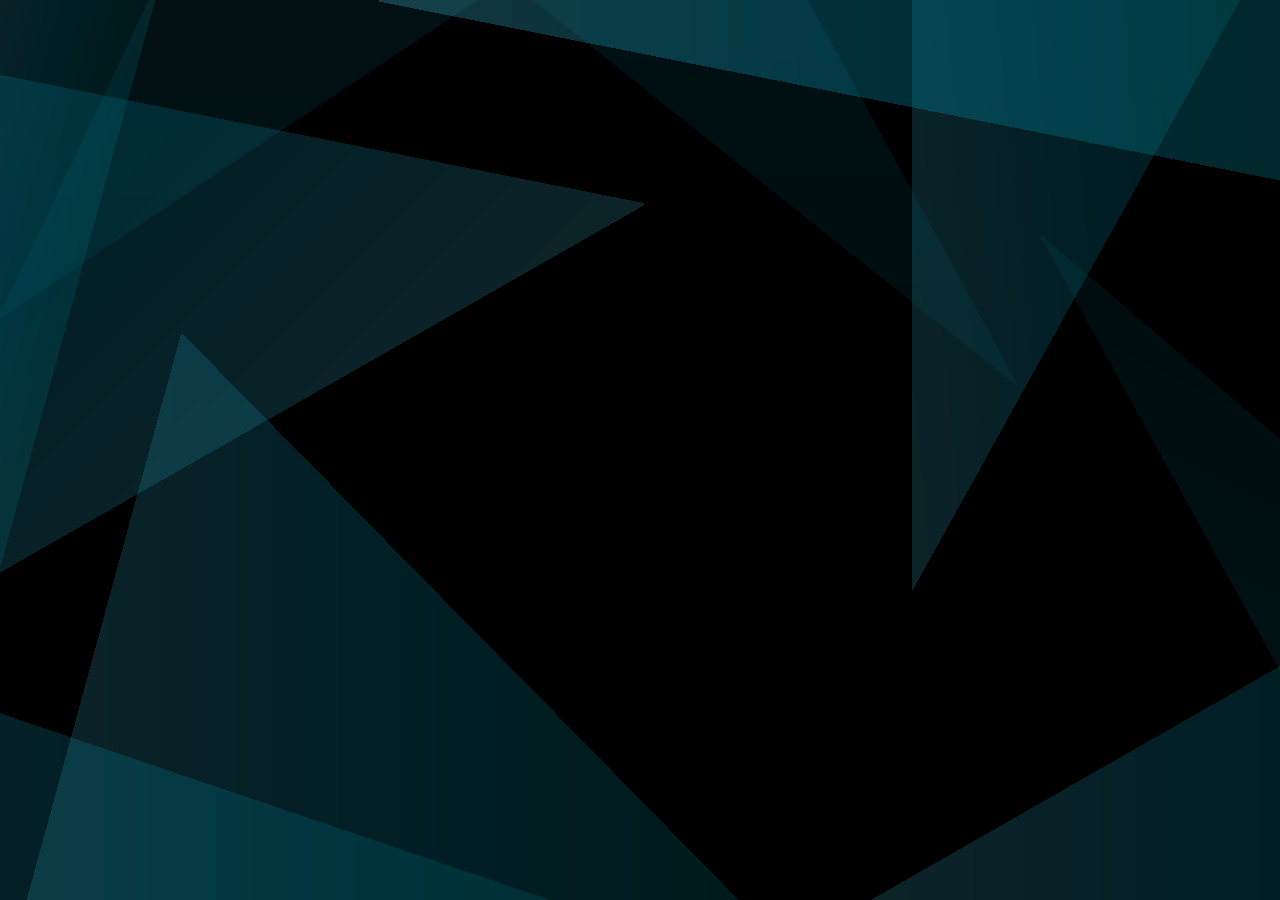
==== commit 1ddf8fc8: "Final commit" ====
--- a/index.html
+++ b/index.html
@@ -1,98 +1,78 @@
 <!DOCTYPE html>
 <html>
-  <head>
-    <meta charset='utf-8'>
-    <meta http-equiv="X-UA-Compatible" content="chrome=1">
-    <meta name="viewport" content="width=640" />
+	<head>
+		<title>True Religion</title>
+		<meta charset="UTF-8">
+		<link rel="stylesheet" type="text/css" href="includes/css/stylesheets.css">
+	</head>
+	<body>
+		<div id="intro">
+			<div id="triangle-1"></div>
+			<div id="triangle-2"></div>
+			<div id="triangle-3"></div>
+			<div id="triangle-4"></div>
+			<div id="triangle-5"></div>
+			<div id="triangle-6"></div>
+			<div id="triangle-7"></div>
+			<div id="triangle-8"></div>
+			<div id="triangle-9"></div>
+			<div id="triangle-10"></div>
+			<div id="intro-logo"></div>
+		</div>
+		<div id="content">
 
-    <link rel="stylesheet" href="stylesheets/core.css" media="screen"/>
-    <link rel="stylesheet" href="stylesheets/mobile.css" media="handheld, only screen and (max-device-width:640px)"/>
-    <link rel="stylesheet" href="stylesheets/pygment_trac.css"/>
+			<div id="clock">
+				<span></span><br>
+				<span>Day Hr Min Sec</span>
+			</div>
 
-    <script type="text/javascript" src="javascripts/modernizr.js"></script>
-    <script type="text/javascript" src="https://ajax.googleapis.com/ajax/libs/jquery/1.7.1/jquery.min.js"></script>
-    <script type="text/javascript" src="javascripts/headsmart.min.js"></script>
-    <script type="text/javascript">
-      $(document).ready(function () {
-        $('#main_content').headsmart()
-      })
-    </script>
-    <title>True-Religion by ranhaveshush</title>
-  </head>
+			<a href="index.html"><div class="base" id="logo"></div></a>
 
-  <body>
-    <a id="forkme_banner" href="https://github.com/ranhaveshush/True-Religion">View on GitHub</a>
-    <div class="shell">
+			<section id="page-2">
+				<section id="title-2"></section>
+				<article id="subtitle"></article>
+				<article id="details"></article>
+			</section>
 
-      <header>
-        <span class="ribbon-outer">
-          <span class="ribbon-inner">
-            <h1>True-Religion</h1>
-            <h2></h2>
-          </span>
-          <span class="left-tail"></span>
-          <span class="right-tail"></span>
-        </span>
-      </header>
+			<section id="page-3">
+				<section id="title-3"></section>
+				<section id="prayer-names-title"><span></span></section>
+				<section id="prayer-times-title"><span></span></section>
+				<section id="logo-images-title"><span></span></section>
+				<section id="prayer-names">
+					<section id="islam-prayer-names"></section>
+					<section id="judaism-prayer-names"></section>
+					<section id="christianity-prayer-names"></section>
+				</section>
+				<section id="prayer-times">
+					<section id="islam-prayer-time"></section>
+					<section id="judaism-prayer-times"></section>
+					<section id="christianity-prayer-times"></section>
+				</section>
+				<section id="logo-images">
+					<img src="">
+					<img src="">
+					<img src="">
+				</section>
+			</section>
 
-      <section id="downloads">
-        <span class="inner">
-          <a href="https://github.com/ranhaveshush/True-Religion/zipball/master" class="zip"><em>download</em> .ZIP</a><a href="https://github.com/ranhaveshush/True-Religion/tarball/master" class="tgz"><em>download</em> .TGZ</a>
-        </span>
-      </section>
+			<section id="page-4">
+				<section id="title-4"></section>
+				<section>
+					<img src="">
+					<img src="">
+					<img src="">
+					<img src="">
+				</section>
+			</section>
 
-
-      <span class="banner-fix"></span>
-
-
-      <section id="main_content">
-        <h3>
-<a name="welcome-to-github-pages" class="anchor" href="#welcome-to-github-pages"><span class="octicon octicon-link"></span></a>Welcome to GitHub Pages.</h3>
-
-<p>This automatic page generator is the easiest way to create beautiful pages for all of your projects. Author your page content here using GitHub Flavored Markdown, select a template crafted by a designer, and publish. After your page is generated, you can check out the new branch:</p>
-
-<pre><code>$ cd your_repo_root/repo_name
-$ git fetch origin
-$ git checkout gh-pages
-</code></pre>
-
-<p>If you're using the GitHub for Mac, simply sync your repository and you'll see the new branch.</p>
-
-<h3>
-<a name="designer-templates" class="anchor" href="#designer-templates"><span class="octicon octicon-link"></span></a>Designer Templates</h3>
-
-<p>We've crafted some handsome templates for you to use. Go ahead and continue to layouts to browse through them. You can easily go back to edit your page before publishing. After publishing your page, you can revisit the page generator and switch to another theme. Your Page content will be preserved if it remained markdown format.</p>
-
-<h3>
-<a name="rather-drive-stick" class="anchor" href="#rather-drive-stick"><span class="octicon octicon-link"></span></a>Rather Drive Stick?</h3>
-
-<p>If you prefer to not use the automatic generator, push a branch named <code>gh-pages</code> to your repository to create a page manually. In addition to supporting regular HTML content, GitHub Pages support Jekyll, a simple, blog aware static site generator written by our own Tom Preston-Werner. Jekyll makes it easy to create site-wide headers and footers without having to copy them across every page. It also offers intelligent blog support and other advanced templating features.</p>
-
-<h3>
-<a name="authors-and-contributors" class="anchor" href="#authors-and-contributors"><span class="octicon octicon-link"></span></a>Authors and Contributors</h3>
-
-<p>You can <a href="https://github.com/blog/821" class="user-mention">@mention</a> a GitHub username to generate a link to their profile. The resulting <code>&lt;a&gt;</code> element will link to the contributor's GitHub Profile. For example: In 2007, Chris Wanstrath (<a href="https://github.com/defunkt" class="user-mention">@defunkt</a>), PJ Hyett (<a href="https://github.com/pjhyett" class="user-mention">@pjhyett</a>), and Tom Preston-Werner (<a href="https://github.com/mojombo" class="user-mention">@mojombo</a>) founded GitHub.</p>
-
-<h3>
-<a name="support-or-contact" class="anchor" href="#support-or-contact"><span class="octicon octicon-link"></span></a>Support or Contact</h3>
-
-<p>Having trouble with Pages? Check out the documentation at <a href="http://help.github.com/pages">http://help.github.com/pages</a> or contact <a href="mailto:support@github.com">support@github.com</a> and we’ll help you sort it out.</p>
-      </section>
-
-      <footer>
-        <span class="ribbon-outer">
-          <span class="ribbon-inner">
-            <p>this project by <a href="https://github.com/ranhaveshush">ranhaveshush</a> can be found on <a href="https://github.com/ranhaveshush/True-Religion">GitHub</a></p>
-          </span>
-          <span class="left-tail"></span>
-          <span class="right-tail"></span>
-        </span>
-        <p>Generated with <a href="http://pages.github.com">GitHub Pages</a> using Merlot</p>
-        <span class="octocat"></span>
-      </footer>
-
-    </div>
-
-    
-  </body>
-</html>
+		</div>
+		<footer>
+			<div id="arrow-down"></div>
+		</footer>
+		<script type="text/javascript" src="includes/js/jquery-ui-1.10.3.custom/js/jquery-1.9.1.js"></script>
+		<script type="text/javascript" src="includes/js/jquery-ui-1.10.3.custom/js/jquery-ui-1.10.3.custom.min.js"></script>
+		<script type="text/javascript" src="includes/js/religions_prayers_times.js"></script>
+		<script type="text/javascript" src="includes/js/scripts.js"></script>
+	</body>
+</html>--- a/includes/css/stylesheets.css
+++ b/includes/css/stylesheets.css
@@ -0,0 +1,212 @@
+* {
+	margin: 0px;
+	padding: 0px;
+	border: none;
+}
+
+body {
+	background: #000000;
+	color: white;
+	font-family: 'Roboto', sans-serif;
+}
+
+#intro {
+	position: absolute;
+	overflow: hidden;
+}
+
+#triangle-1 {
+	width: 366px;
+	height: 664px;
+	background: url(../imgs/triangles/triangle_1.png);
+	position: absolute;
+	bottom: 0px;
+	right: 0px;
+}
+
+#triangle-2 {
+	width: 577px;
+	height: 384px;
+	background: url(../imgs/triangles/triangle_2.png);
+	position: absolute;
+	top: 0px;
+	left: 0px;
+}
+
+#triangle-3 {
+	width: 368px;
+	height: 667px;
+	background: url(../imgs/triangles/triangle_3.png);
+	position: absolute;
+	top: 0px;
+	right: 0px;
+}
+
+#triangle-4 {
+	width: 835px;
+	height: 667px;
+	background: url(../imgs/triangles/triangle_4.png);
+	position: absolute;
+	top: 0px;
+	left: 182px;
+}
+
+#triangle-5 {
+	width: 1022px;
+	height: 204px;
+	background: url(../imgs/triangles/triangle_5.png);
+	position: absolute;
+	top: 0px;
+	right: 0px;
+}
+
+#triangle-6 {
+	width: 809px;
+	height: 462px;
+	background: url(../imgs/triangles/triangle_6.png);
+	position: absolute;
+	bottom: 0px;
+	right: 0px;
+}
+
+#triangle-7 {
+	width: 1022px;
+	height: 666px;
+	background: url(../imgs/triangles/triangle_7.png);
+	position: absolute;
+	top: 0px;
+	right: 0px;
+}
+
+#triangle-8 {
+	width: 836px;
+	height: 666px;
+	background: url(../imgs/triangles/triangle_8.png);
+	position: absolute;
+	bottom: 0px;
+	left: 0px;
+}
+
+#triangle-9 {
+	width: 182px;
+	height: 666px;
+	background: url(../imgs/triangles/triangle_9.png);
+	position: absolute;
+	top: 0px;
+	left: 0px;
+}
+
+#triangle-10 {
+	width: 816px;
+	height: 277px;
+	background: url(../imgs/triangles/triangle_10.png);
+	position: absolute;
+	bottom: 0px;
+	left: 0px;
+}
+
+#intro-logo {
+	width: 888px;
+	height: 592px;
+	position: absolute;
+}
+
+.intro-base {
+    background: url(../imgs/logo/intro/logo_base.png) no-repeat center center;
+}
+
+.intro-all-religions {
+	background: url(../imgs/logo/intro/all_religions.png) no-repeat;
+}
+
+.intro-islam {
+	background: url(../imgs/logo/intro/islam.png) no-repeat left center;
+}
+
+.intro-christianity {
+	background: url(../imgs/logo/intro/christianity.png) no-repeat center center;
+}
+
+.intro-judaism {
+	background: url(../imgs/logo/intro/judaism.png) no-repeat right center;
+}
+
+#content {
+	position: absolute;
+}
+
+#clock {
+	position: absolute;
+	top: 30px;
+	right: 30px;
+	display: none;
+}
+
+#logo {
+	width: 228px;
+	height: 172px;
+	position: absolute;
+	display: none;
+}
+
+.base {
+    background: url(../imgs/logo/logo_base.png)  no-repeat;
+}
+
+.islam {
+	background: url(../imgs/logo/islam.png)  no-repeat;
+}
+
+.christianity {
+	background: url(../imgs/logo/christianity.png)  no-repeat;
+}
+
+.judaism {
+	background: url(../imgs/logo/judaism.png)  no-repeat;
+}
+
+#arrow-down {
+	width: 28px;
+	height: 12px;
+	background: url(../imgs/arrow_down.png);
+	position: fixed;
+	bottom: 20px;
+	display: none;
+}
+
+@import url(http://fonts.googleapis.com/css?family=Roboto:400,500,700,300,100);
+
+/* Mobile portrait */
+@media only screen and (max-device-width : 320px) {
+
+}
+
+/* Mobile landscape */
+@media only screen and (min-device-width : 321px) and (max-device-width : 480px) {
+
+}
+
+/* Small tablet */
+@media only screen and (min-device-width : 481px) and (max-device-width : 600px) {
+
+}
+
+/* Tablet portrait */
+@media only screen and (min-device-width : 601px) and (max-device-width : 768px) {
+	
+}
+
+/* Tablet landscape or Netbook */
+@media only screen and (min-device-width : 769px) and (max-device-width : 1024px) {
+	
+}
+
+/* Desktop */
+@media only screen and (min-device-width : 1025px) and (max-device-width : 1280px) {
+	
+}
+
+/* Small tablet */
+@media only screen and (max-device-width : 1281px) {
+	
+}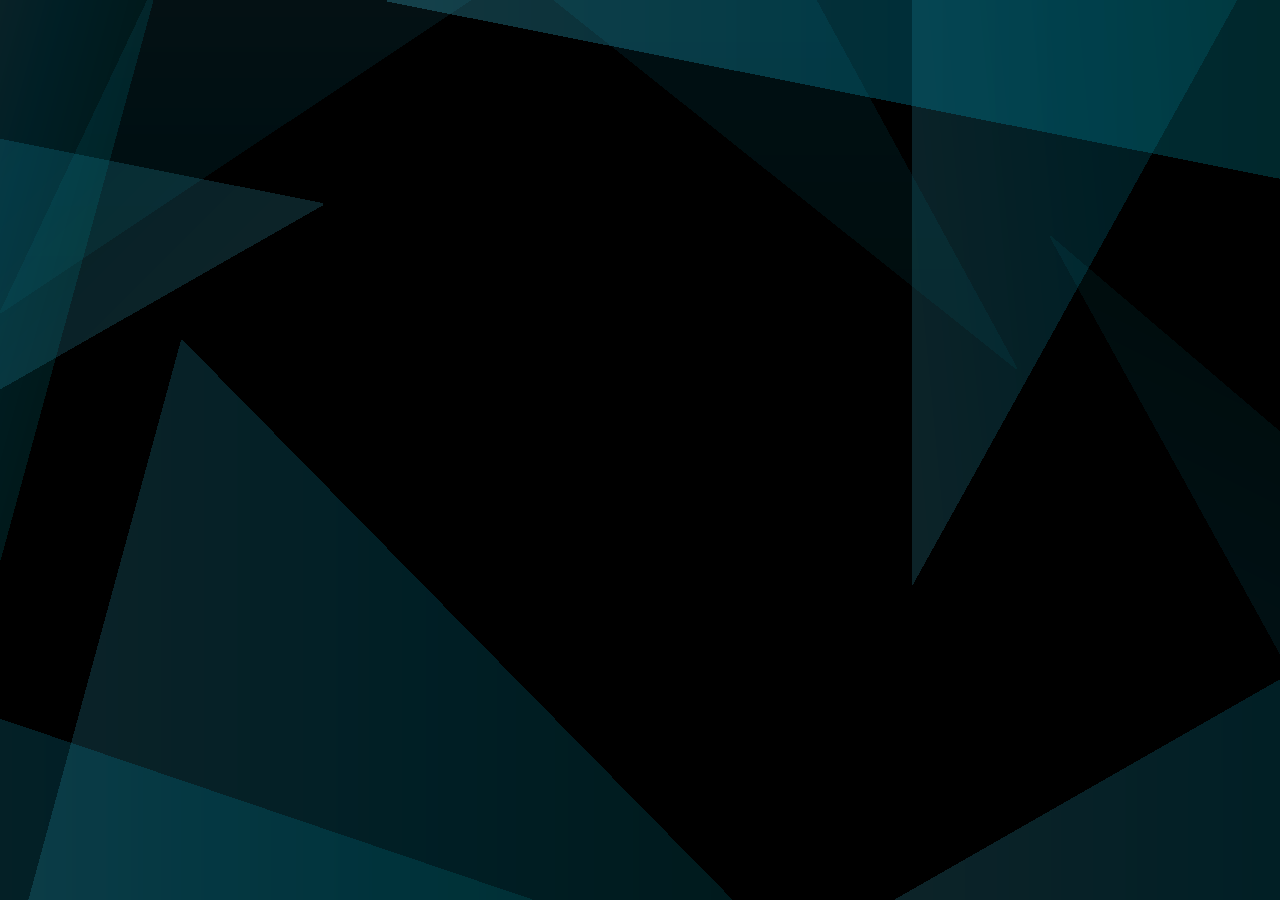
==== commit b4c2ff32: "The website after final presentation" ====
--- a/index.html
+++ b/index.html
@@ -4,6 +4,10 @@
 		<title>True Religion</title>
 		<meta charset="UTF-8">
 		<link rel="stylesheet" type="text/css" href="includes/css/stylesheets.css">
+		<script type="text/javascript" src="includes/js/jquery-ui-1.10.3.custom/js/jquery-1.9.1.js"></script>
+		<script type="text/javascript" src="includes/js/jquery-ui-1.10.3.custom/js/jquery-ui-1.10.3.custom.min.js"></script>
+		<script type="text/javascript" src="includes/js/religions_prayers_times.js"></script>
+		<script type="text/javascript" src="includes/js/scripts.js"></script>
 	</head>
 	<body>
 		<div id="intro">
@@ -26,43 +30,97 @@
 				<span>Day Hr Min Sec</span>
 			</div>
 
-			<a href="index.html"><div class="base" id="logo"></div></a>
+			<a href="index.html">
+				<section id="logo">
+					<img id="base-logo" src="includes/imgs/logo/logo_base.png">
+					<img id="christianity-logo" src="includes/imgs/logo/christianity.png">
+					<img id="judaism-logo" src="includes/imgs/logo/judaism.png">
+					<img id="islam-logo" src="includes/imgs/logo/islam.png">
+				</section>
+			</a>
+
+			<section id="page-1">
+				<section class="title" id="page-1-title">The Logo</section>
+				<article class="subtitle" id="page-1-subtitle">The Idea behind the logo was to allow people a place to pray and connect with God before their journey on the plane</article>
+				<article class="details" id="page-1-details">
+                    <p>
+                        A lot of research and exploration has been done in order to understand the meaning and importance of religion in people's lives.<br>
+                        Symbols of religions, Islam, Christianity, and Judaism was very important value in the work process.<br>
+                        After a deep search of the meaning of light in every religion, I decided to address the importance of light through the structure of a window which we can see the light passes through the grooves.
+                    </p>
+				</article>
+			</section>
 
 			<section id="page-2">
-				<section id="title-2"></section>
-				<article id="subtitle"></article>
-				<article id="details"></article>
+				<section>
+                    <h3 class="title" id="page-2-title">How it works</h3>
+                </section>
+                <section id="prayer-names-title"><span>Prayer Names</span></section>
+                <section id="prayer-times-title"><span>Prayer Times</span></section>
+                <section id="logo-images-title"><span>Behavior of the logo</span></section>
+				<section id="prayer-names">
+					<section id="islam-prayer-names">
+                        <span>
+                            Alfager<br>
+                            Alshoroq<br>
+                            Alzuhur<br>
+                            Alaser<br>
+                            Almagreb<br>
+                            Aleisha
+                        </span>
+					</section>
+					<section id="judaism-prayer-names">
+                        <span>
+                            Shakhrit<br>
+                            Minchah<br>
+                            Arvit
+                        </span>
+					</section>
+					<section id="christianity-prayer-names">
+                        <span>
+                            Republic prayer<br>
+                            Sunday morning
+                        </span>
+					</section>
+				</section>
+				<section id="prayer-times">
+					<section id="islam-prayer-time">
+                        <span>
+                            04:08<br>
+                            05:41<br>
+                            12:37<br>
+                            16:17<br>
+                            19:32<br>
+                            21:00
+                        </span>
+					</section>
+					<section id="judaism-prayer-times">
+                        <span>
+                            06:00<br>
+                            13:30<br>
+                            19:30
+                        </span>
+					</section>
+					<section id="christianity-prayer-times">
+                        <span>
+                            09:30
+                        </span>
+					</section>
+				</section>
+				<section id="page-2-logo-images" class="logo-images">
+					<img id="islam-image" src="includes/imgs/islam.png">
+					<img id="judaism-image" src="includes/imgs/judaism.png">
+					<img id="christianity-image" src="includes/imgs/christianity.png">
+				</section>
 			</section>
 
 			<section id="page-3">
-				<section id="title-3"></section>
-				<section id="prayer-names-title"><span></span></section>
-				<section id="prayer-times-title"><span></span></section>
-				<section id="logo-images-title"><span></span></section>
-				<section id="prayer-names">
-					<section id="islam-prayer-names"></section>
-					<section id="judaism-prayer-names"></section>
-					<section id="christianity-prayer-names"></section>
-				</section>
-				<section id="prayer-times">
-					<section id="islam-prayer-time"></section>
-					<section id="judaism-prayer-times"></section>
-					<section id="christianity-prayer-times"></section>
-				</section>
-				<section id="logo-images">
-					<img src="">
-					<img src="">
-					<img src="">
-				</section>
-			</section>
-
-			<section id="page-4">
-				<section id="title-4"></section>
-				<section>
-					<img src="">
-					<img src="">
-					<img src="">
-					<img src="">
+				<section class="title" id="page-3-title">In other conditions, when there are two prayers at the same time, the logo lights up and shows two or three symbols of two or three religions.</section>
+				<section id="page-3-logo-images" class="logo-images">
+					<img src="includes/imgs/islam_judaism.png">
+					<img src="includes/imgs/islam_christianity.png">
+					<img src="includes/imgs/christianity_judaism.png">
+					<img src="includes/imgs/islam_christianity_judaism.png">
 				</section>
 			</section>
 
@@ -70,9 +128,5 @@
 		<footer>
 			<div id="arrow-down"></div>
 		</footer>
-		<script type="text/javascript" src="includes/js/jquery-ui-1.10.3.custom/js/jquery-1.9.1.js"></script>
-		<script type="text/javascript" src="includes/js/jquery-ui-1.10.3.custom/js/jquery-ui-1.10.3.custom.min.js"></script>
-		<script type="text/javascript" src="includes/js/religions_prayers_times.js"></script>
-		<script type="text/javascript" src="includes/js/scripts.js"></script>
 	</body>
 </html>--- a/includes/css/stylesheets.css
+++ b/includes/css/stylesheets.css
@@ -1,3 +1,5 @@
+@import url(http://fonts.googleapis.com/css?family=Roboto:400,500,700,300,100);
+
 * {
 	margin: 0px;
 	padding: 0px;
@@ -10,6 +12,27 @@
 	font-family: 'Roboto', sans-serif;
 }
 
+::-webkit-scrollbar {
+    width: 5px;
+}
+
+::-webkit-scrollbar-track {
+    -webkit-box-shadow: inset 0 0 6px rgba(0,0,0,0.3);
+    -webkit-border-radius: 10px;
+    border-radius: 10px;
+}
+
+::-webkit-scrollbar-thumb {
+    -webkit-border-radius: 10px;
+    border-radius: 10px;
+    background: rgba(20,74,79,0.8);
+    -webkit-box-shadow: inset 0 0 6px rgba(0,0,0,0.5);
+}
+
+::-webkit-scrollbar-thumb:window-inactive {
+    background: rgba(20,74,79,0.4);
+}
+
 #intro {
 	position: absolute;
 	overflow: hidden;
@@ -75,7 +98,7 @@
 	background: url(../imgs/triangles/triangle_7.png);
 	position: absolute;
 	top: 0px;
-	right: 0px;
+	left: -250px;
 }
 
 #triangle-8 {
@@ -106,8 +129,8 @@
 }
 
 #intro-logo {
-	width: 888px;
-	height: 592px;
+	width: 927px;
+	height: 664px;
 	position: absolute;
 }
 
@@ -116,7 +139,7 @@
 }
 
 .intro-all-religions {
-	background: url(../imgs/logo/intro/all_religions.png) no-repeat;
+	background: url(../imgs/logo/intro/all_religions.png) no-repeat center center;
 }
 
 .intro-islam {
@@ -132,7 +155,7 @@
 }
 
 #content {
-	position: absolute;
+	position: relative;
 }
 
 #clock {
@@ -145,24 +168,35 @@
 #logo {
 	width: 228px;
 	height: 172px;
-	position: absolute;
-	display: none;
-}
-
-.base {
-    background: url(../imgs/logo/logo_base.png)  no-repeat;
-}
-
-.islam {
-	background: url(../imgs/logo/islam.png)  no-repeat;
-}
-
-.christianity {
-	background: url(../imgs/logo/christianity.png)  no-repeat;
-}
-
-.judaism {
-	background: url(../imgs/logo/judaism.png)  no-repeat;
+	position: relative;
+	display: none;
+}
+
+#base-logo {
+    top: 0px; 
+	left: 0px;
+	position: absolute;
+}
+
+#islam-logo {
+	display: none;
+	position: absolute;
+	top: 0px; 
+	left: 0px;
+}
+
+#christianity-logo {
+	display: none;
+	position: absolute;
+	top: 0px; 
+	left: 0px;
+}
+
+#judaism-logo {
+	display: none;
+	position: absolute;
+	right: 11px;
+	top: 0px; 
 }
 
 #arrow-down {
@@ -174,7 +208,113 @@
 	display: none;
 }
 
-@import url(http://fonts.googleapis.com/css?family=Roboto:400,500,700,300,100);
+#page-1, #page-2, #page-3 {
+    position: absolute;
+    display: none;
+	overflow: hidden;
+}
+
+#page-1 .title, #page-1 .subtitle, #page-1 .details {
+    position: absolute;
+}
+
+#page-1 .title, #page-1 .subtitle {
+    top: 155px;
+}
+
+#page-1 .title, #page-2 .title {
+    left: 25%;
+    color: #09705e;
+    font-weight: bold;
+    font-size: 40px;
+}
+
+#page-1 .details {
+    width: 640px;
+	left: 25%;
+    top: 300px;
+    font-size: 18px;
+}
+
+#page-1 .subtitle {
+    width: 415px;
+    right: 25%;
+    color: yellow;
+}
+
+#page-2 .title, #page-2 #prayer-names-title, #page-2 #prayer-times-title, #page-2 #logo-images-title,
+#page-2 #prayer-names, #page-2 #prayer-times, #page-2 .logo-images, #page-2 #page-2-logo-images {
+    position: absolute;
+}
+
+#page-2 .title {
+    top: 13px;
+}
+
+#page-2 #prayer-names-title, #page-2 #prayer-times-title, #page-2 #logo-images-title {
+    top: 80px;
+    color: yellow;
+}
+
+#page-2 #prayer-names, #page-2 #prayer-times, #page-2 .logo-images {
+    top: 115px;
+}
+
+#page-2 #judaism-prayer-names, #page-2 #judaism-prayer-times {
+    margin-top: 50px;
+}
+
+#page-2 #christianity-prayer-names, #page-2 #christianity-prayer-times {
+	margin-top: 110px;
+}
+
+#page-2 #islam-image {
+    margin-top: 15px;
+}
+
+#page-2 #judaism-image, #page-2 #christianity-image {
+    margin-top: 40px;
+}
+
+#page-2 #prayer-names-title, #page-2 #prayer-names {
+    left: 25%;
+}
+
+#page-2 #prayer-times-title {
+    left: 48%;
+}
+
+#page-2 #prayer-times {
+    left: 49%;
+}
+
+#page-2 #logo-images-title, #page-2 #page-2-logo-images, #page-2 .logo-images {
+    right: 25%;
+}
+
+#page-2 .logo-images img {
+    display: block;
+}
+
+#page-3 .title {
+    top: 105px;
+    color: white;
+}
+
+#page-3 #page-3-title, #page-3 #page-3-logo-images {
+	left: 25%;
+	position: absolute;
+    width: 700px;
+}
+
+#page-3 .logo-images {
+    top: 230px;
+}
+
+#page-3 .logo-images img {
+    display: inline-block;
+    margin: 0px 10px;
+}
 
 /* Mobile portrait */
 @media only screen and (max-device-width : 320px) {
